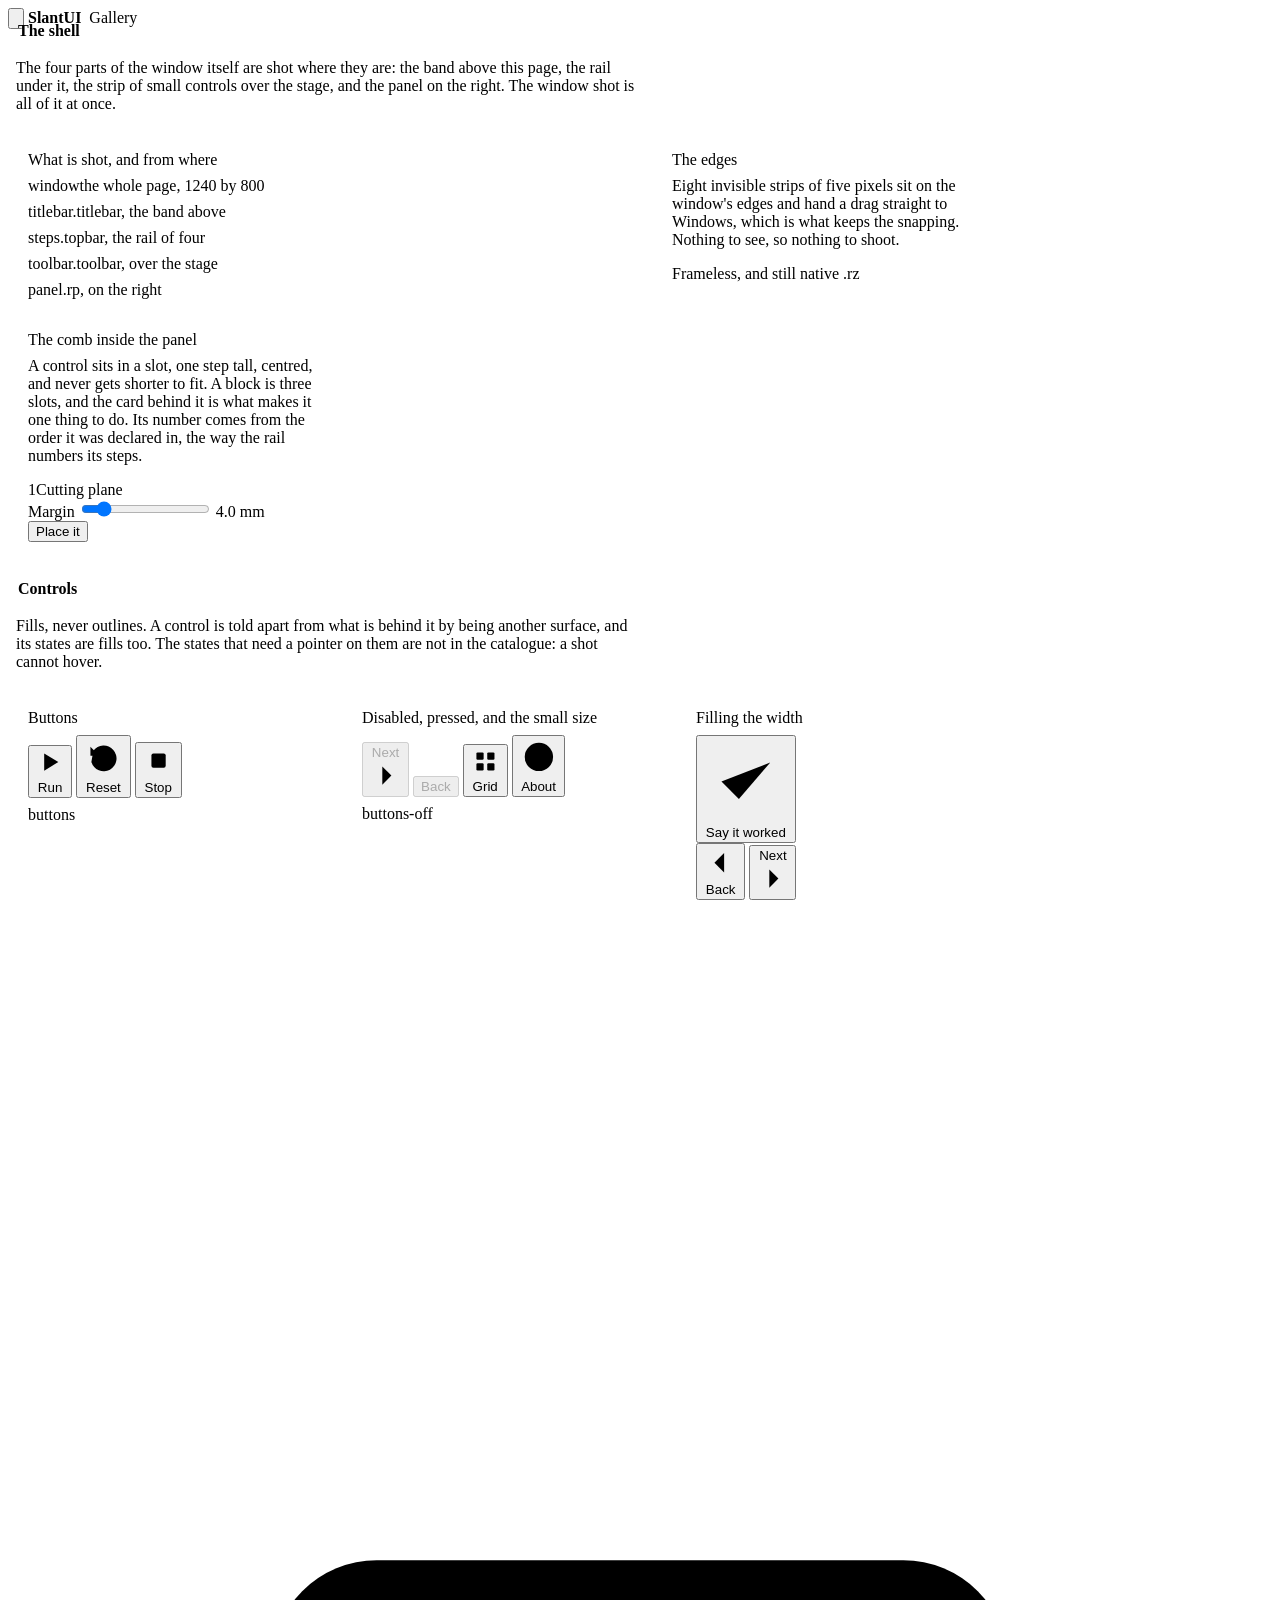
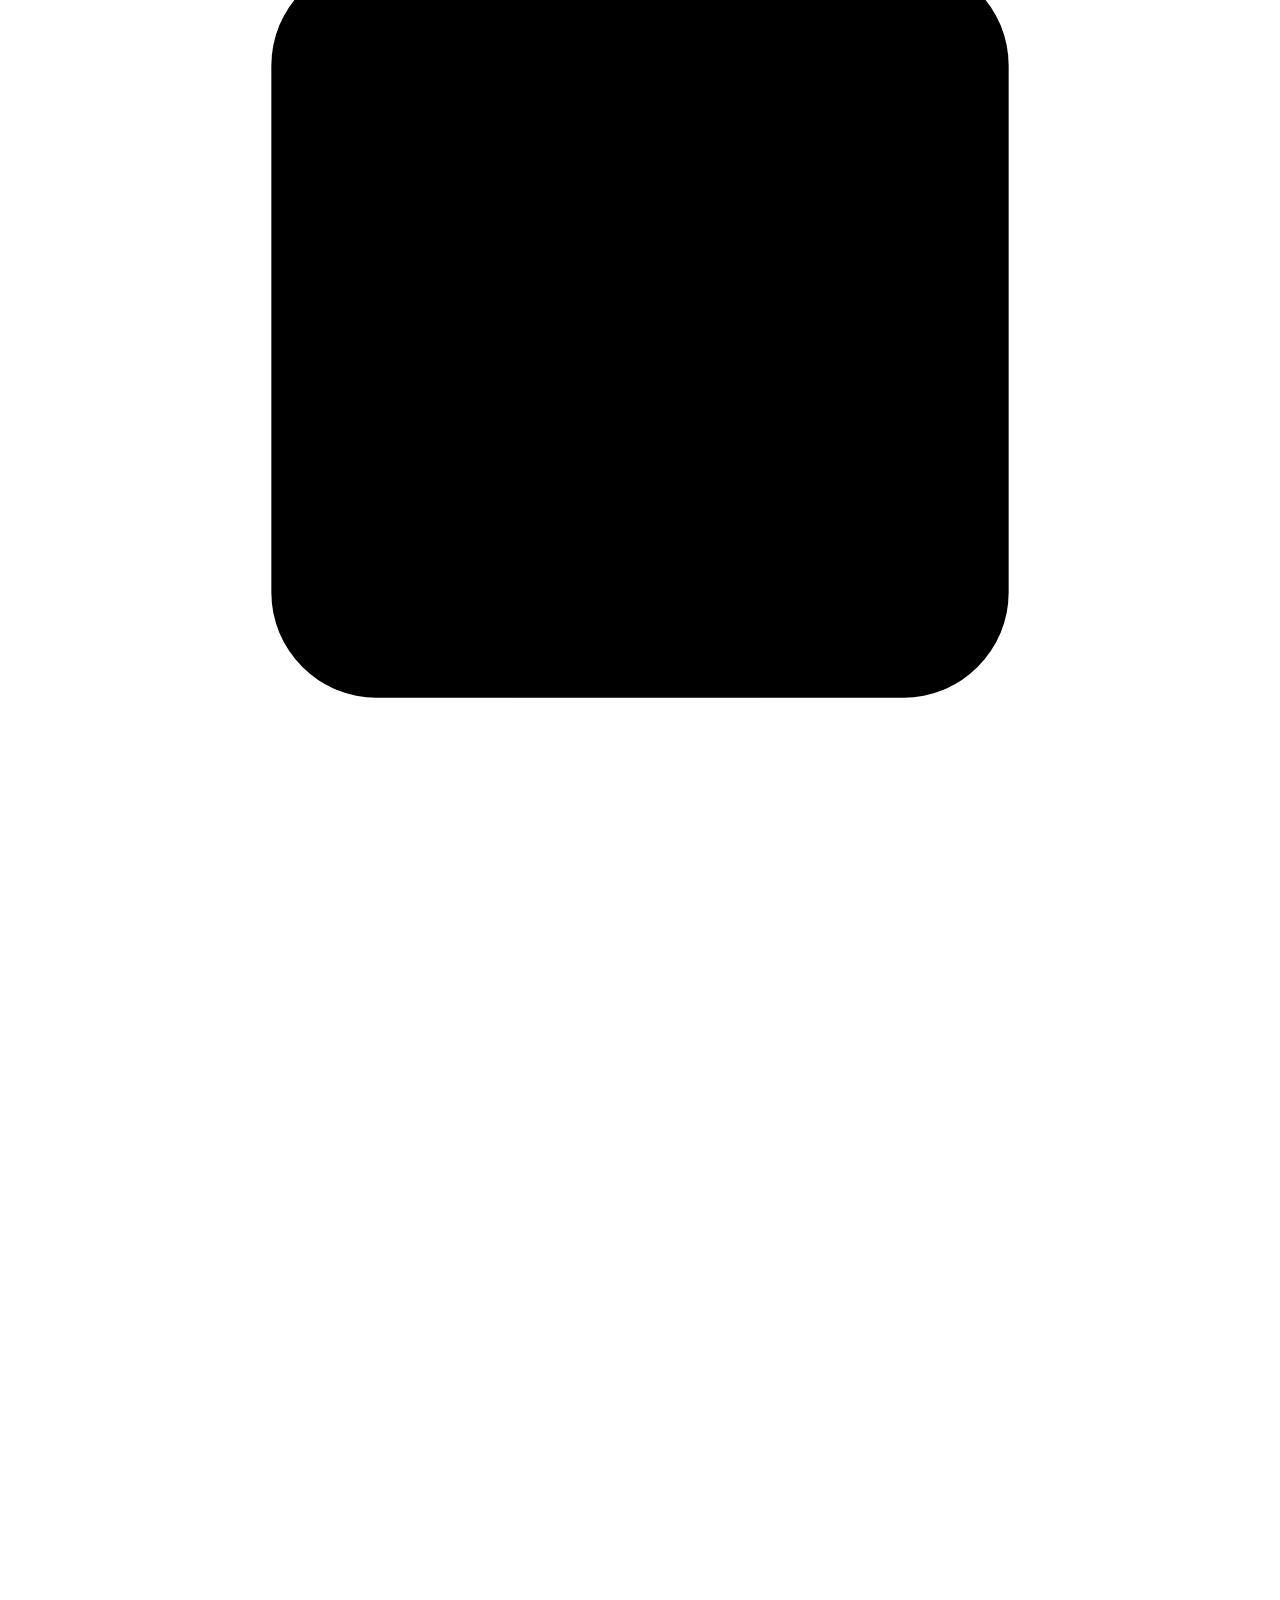
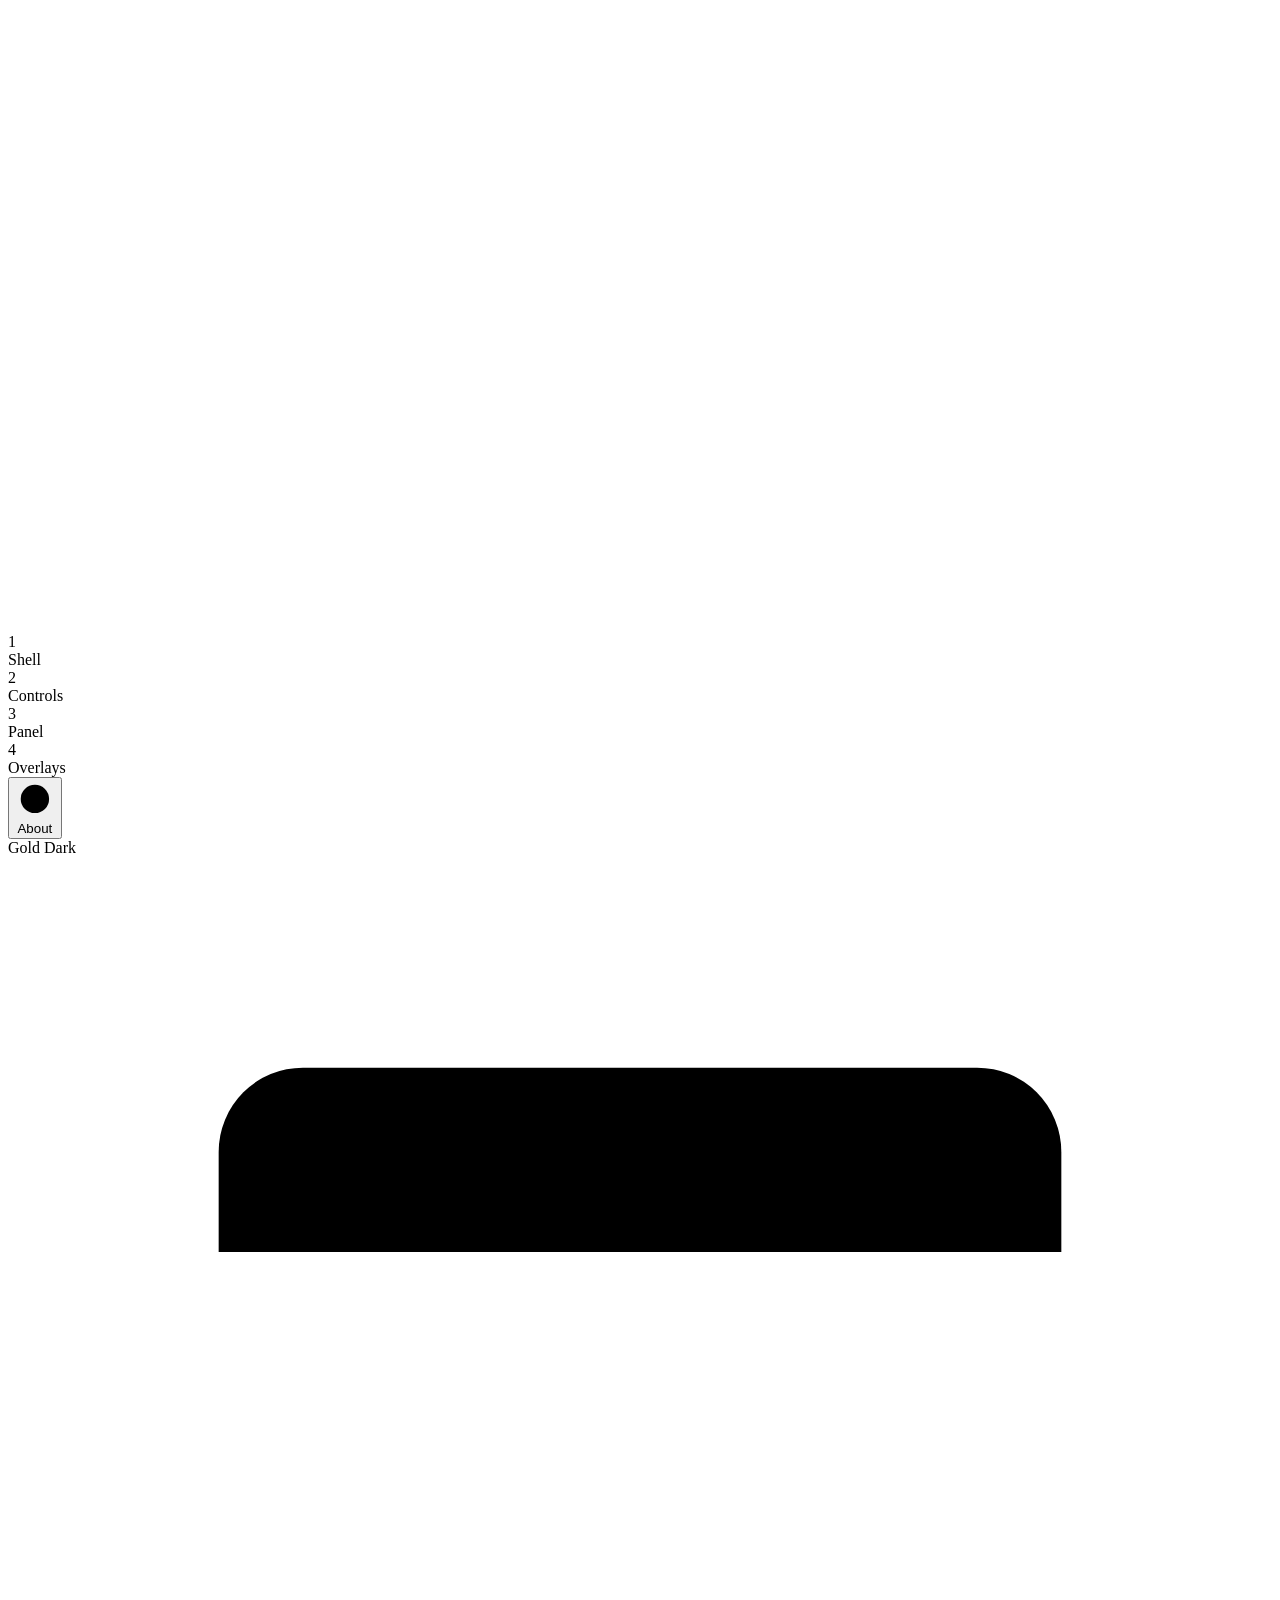
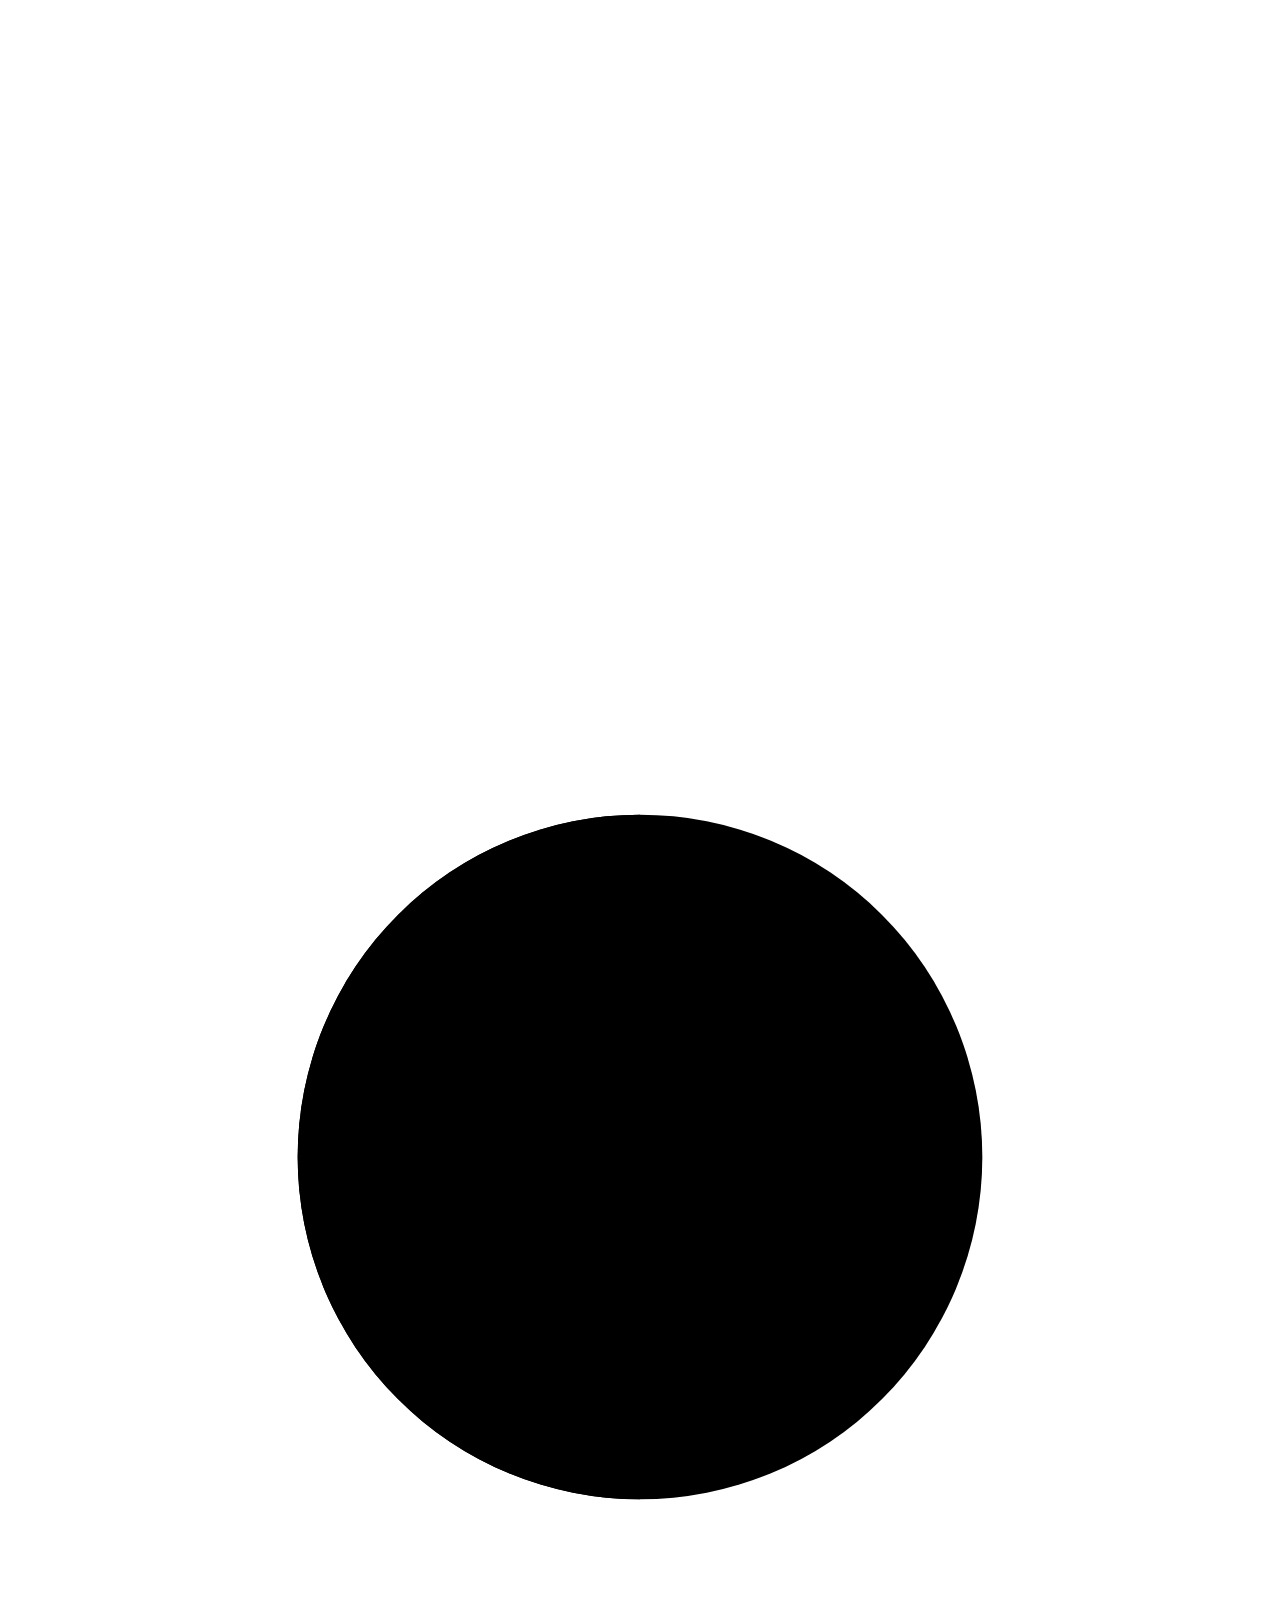
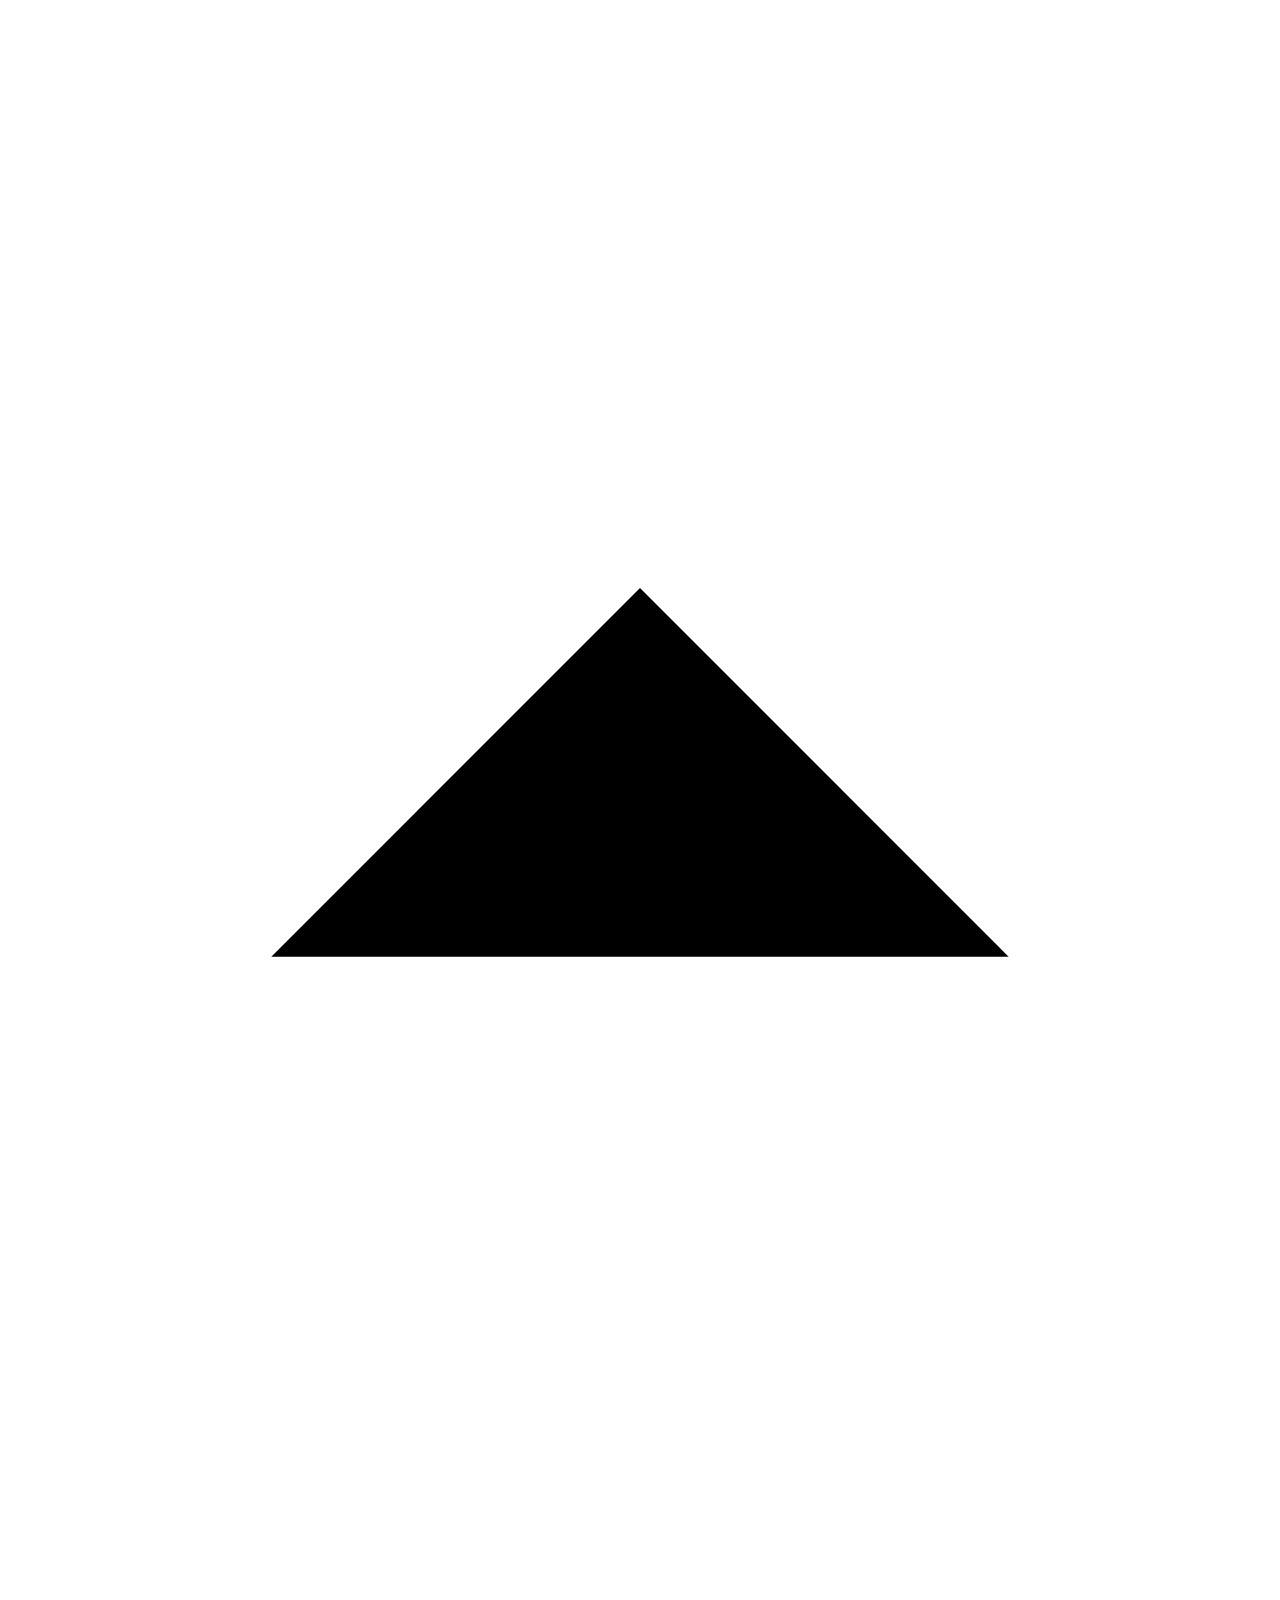
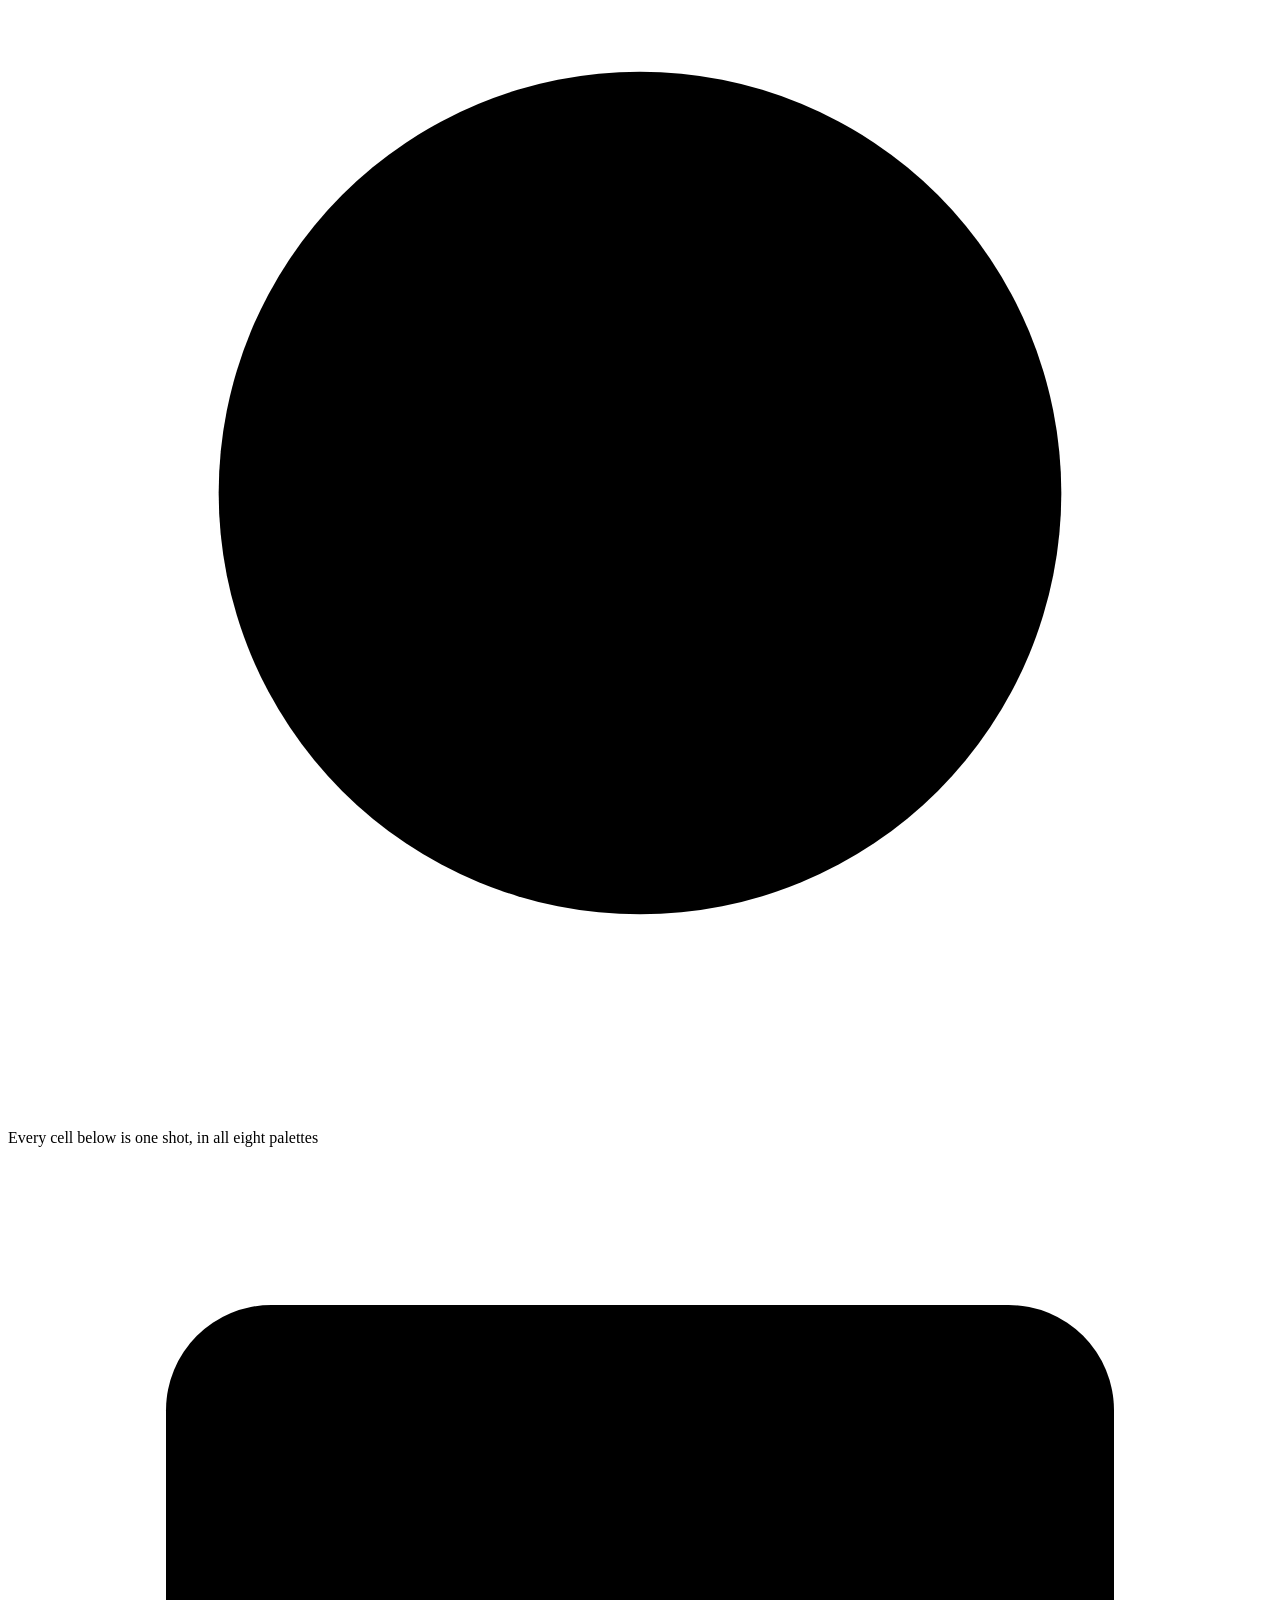
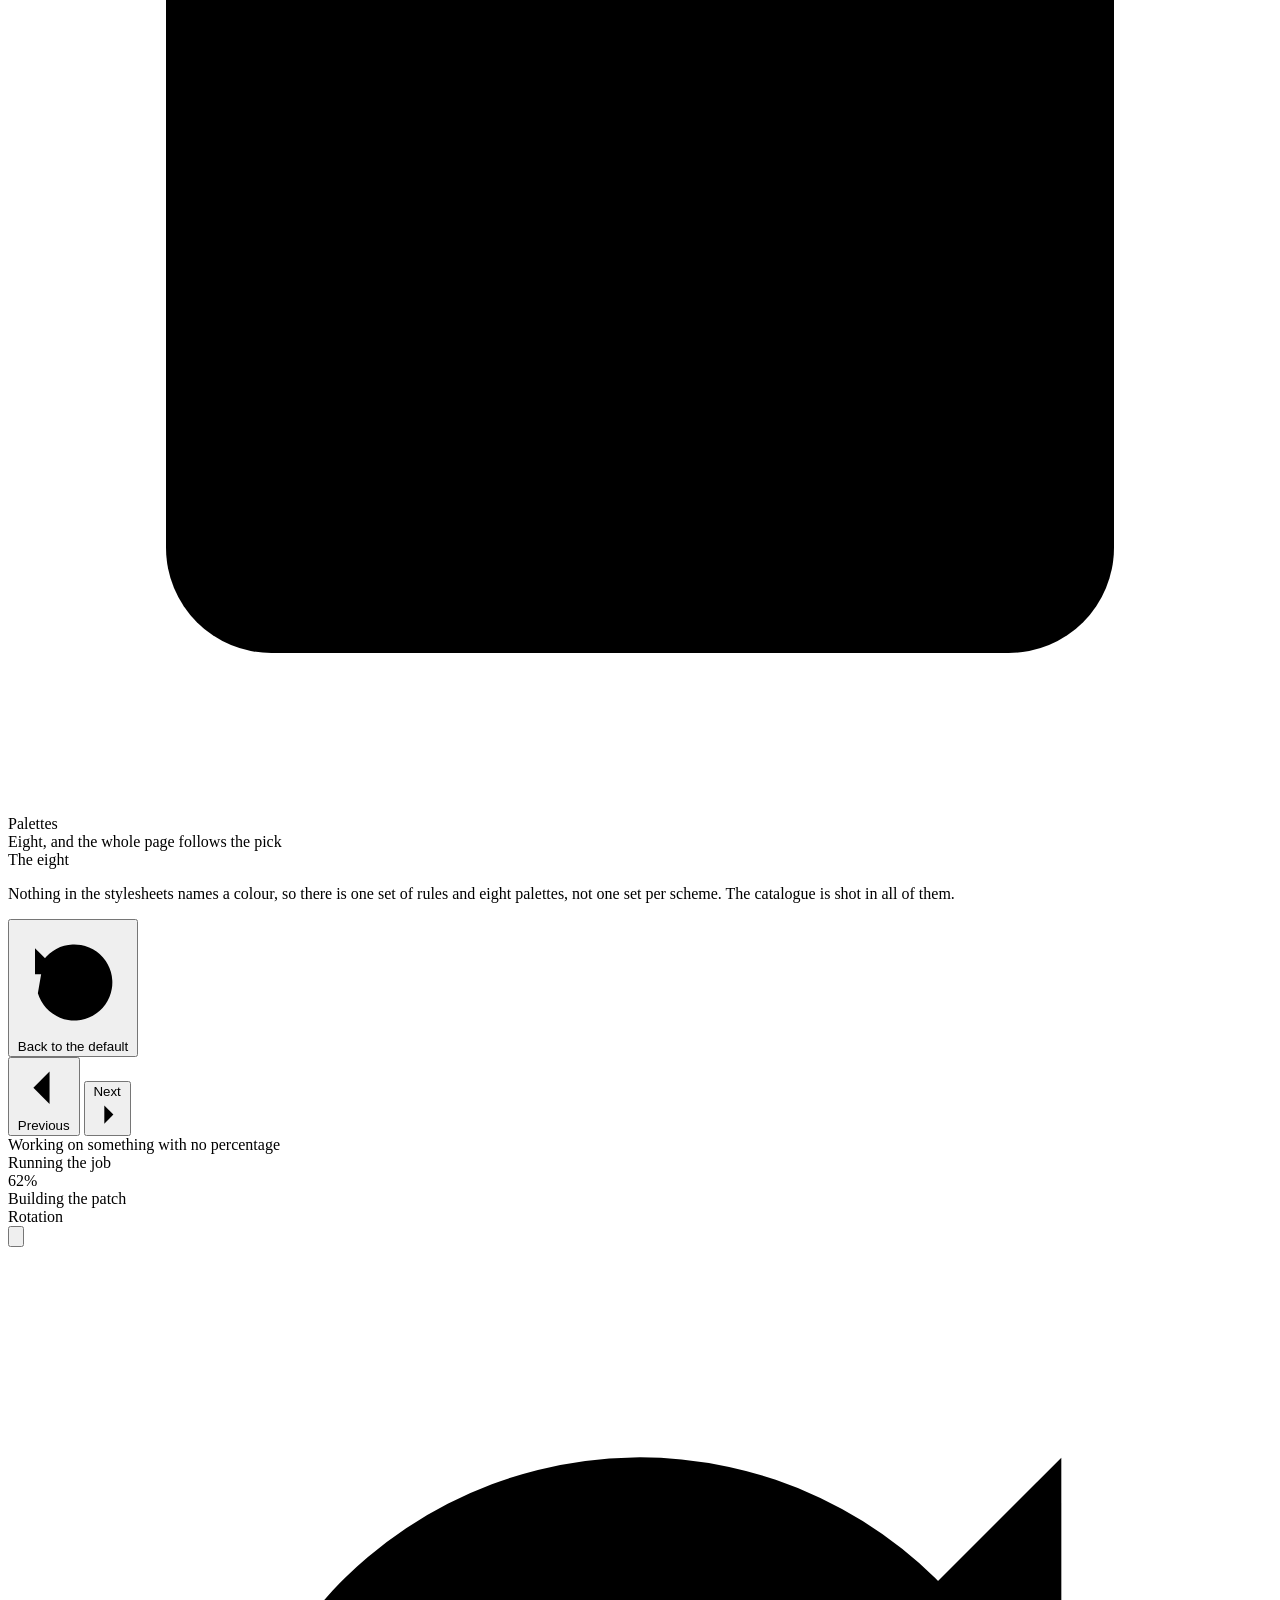
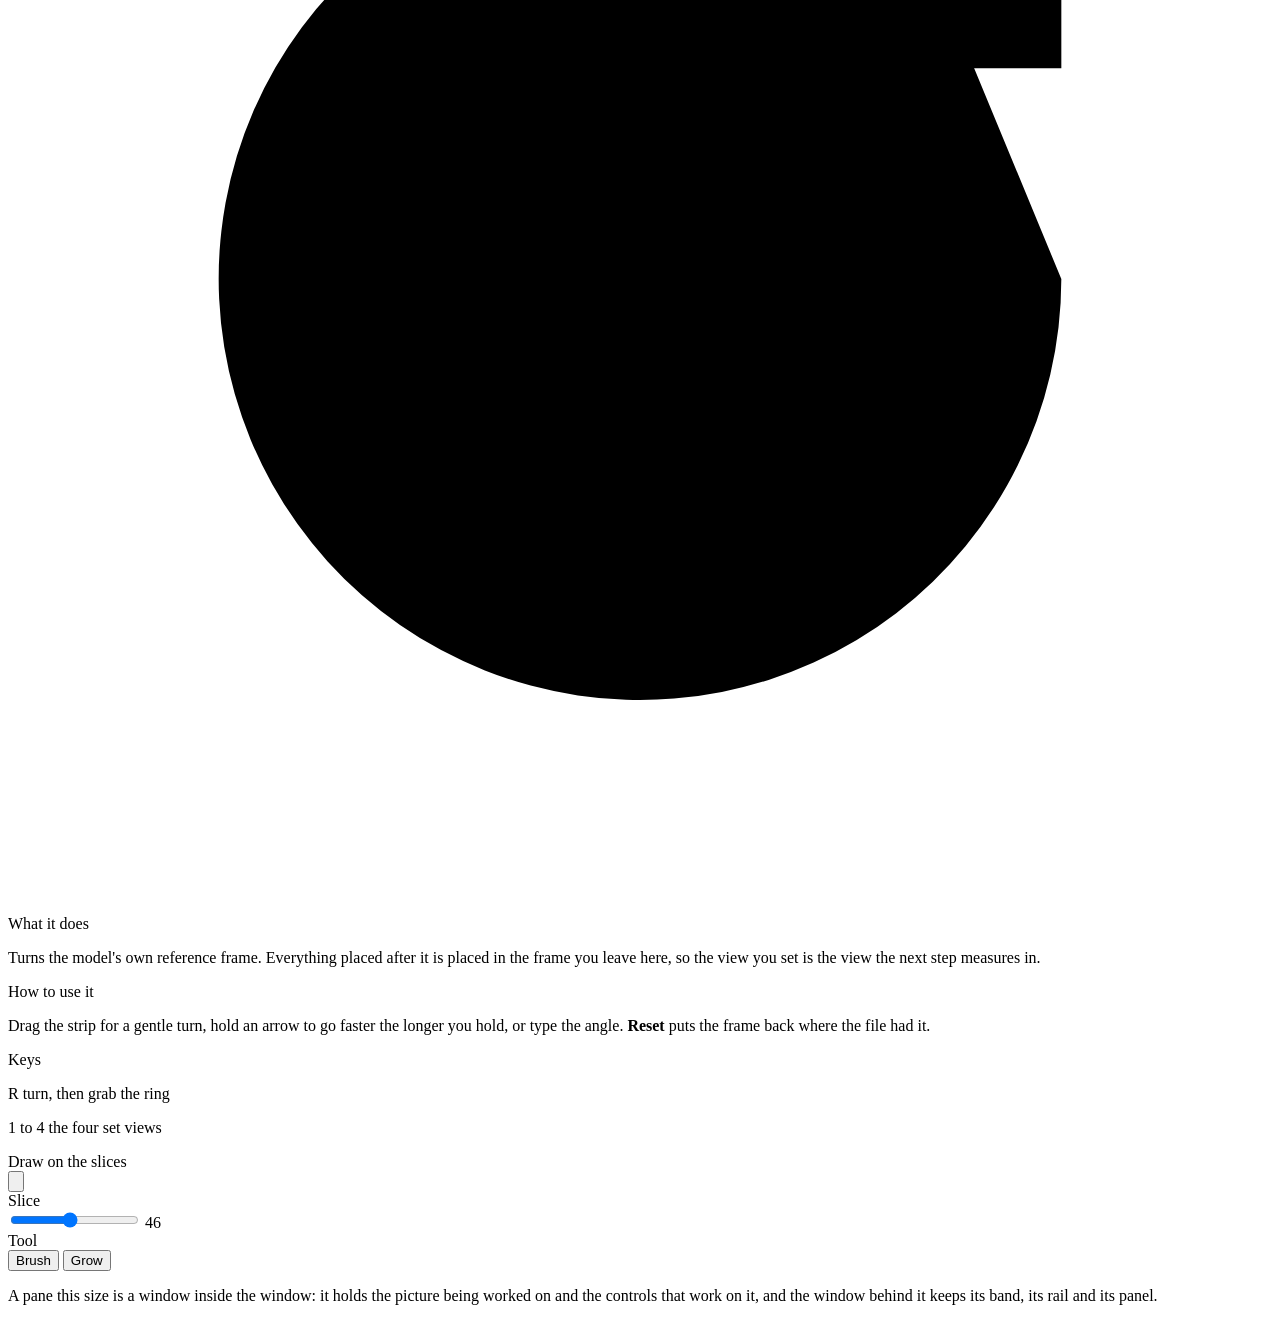
==== docs/gallery.html @ fd855eed "Via il raccordo dell'angolo: sfarfallava. Il logo sta a pari distanza dai bordi Il raccordo intorno " ====
<!DOCTYPE html>
<html lang="en" data-palette="gold-dark">
<head>
<meta charset="UTF-8"/>
<title>SlantUI Gallery</title>
<!-- Two files, both written next to this one by capture.py: the five SlantUI
     stylesheets in load order, then the dozen rules this page adds. The
     gallery is a SlantUI window like any other, so the shell around the
     catalogue is the real thing and the shots of it are of the window you
     are looking at. -->
<link rel="stylesheet" href="slantui.css"/>
<link rel="stylesheet" href="gallery.css"/>
</head>
<body>
<div class="app" data-shot="window" data-pad="0">

  <!-- ══ title bar ══════════════════════════════════════════════════════════
       The window is frameless, so this is the title bar, and it is also the
       first thing the catalogue shows: the shot called "titlebar" is of this
       element. titlebar.js cuts the band to shape and writes the credit line
       the licence asks for. ============================================== -->
  <div class="titlebar" data-shot="titlebar" data-pad="0">
    <div class="tbar-band"></div>
    <div class="tbar-brand">
      <!-- The mark, as an application that gave it something to do ends up
           with it: setBrandAction() wraps it in a round button of its own,
           dark until the pointer is on it. Written out here because this page
           is the catalogue and has no bridge to register an action with. -->
      <button class="tbar-logo-btn" type="button" title="Back to the start">
        <svg class="tbar-logo" viewBox="0 0 24 24" fill="currentColor">
          <path d="M2 5.8h20v5.6h-6.1L9.6 18.2H2z"/>
        </svg>
      </button>
      <span class="tbar-name"><b>SlantUI</b>&nbsp;&nbsp;Gallery</span>
    </div>
    <div class="tbar-drag"></div>
    <div class="tbar-btns">
      <div class="wbtn wbtn-min" title="Minimise">
        <svg viewBox="0 0 12 12"><path d="M2.5 6h7"/></svg>
      </div>
      <div class="wbtn wbtn-max" title="Maximise">
        <svg viewBox="0 0 12 12"><rect x="2.5" y="2.5" width="7" height="7" rx="1"/></svg>
      </div>
      <div class="wbtn wbtn-close" title="Close">
        <svg viewBox="0 0 12 12"><path d="M3 3l6 6M9 3l-6 6"/></svg>
      </div>
    </div>
  </div>

  <!-- ══ step rail: here the four sections of the catalogue ═════════════════ -->
  <div class="topbar" data-shot="steps" data-pad="0">
    <div class="tabbar">
      <div class="tab active" data-sec="0"><div class="tn">1</div><span>Shell</span></div>
      <div class="tab" data-sec="1"><div class="tn">2</div><span>Controls</span></div>
      <div class="tab" data-sec="2"><div class="tn">3</div><span>Panel</span></div>
      <div class="tab" data-sec="3"><div class="tn">4</div><span>Overlays</span></div>
    </div>

    <div class="tb-gap"></div>

    <div class="tb-r">
      <button class="btn btn-2 btn-sm" id="btnAbout" title="What this window is running on">
        <svg viewBox="0 0 24 24"><circle cx="12" cy="12" r="9"/><line x1="12" y1="11" x2="12" y2="16.5"/><line x1="12" y1="7.6" x2="12" y2="8"/></svg>
        <span class="btn-label">About</span>
      </button>
      <div class="stpill"><div class="sd" id="sd"></div><span id="st">Gold Dark</span></div>
    </div>
  </div>

  <!-- ══ work area ══════════════════════════════════════════════════════════ -->
  <div class="work">
    <div class="main">

      <div class="toolbar" data-shot="toolbar" data-pad="0">
        <div class="ct" id="ctNames" title="Show the name each shot is saved under">
          <svg viewBox="0 0 24 24"><path d="M4 7.5V5.6A1.6 1.6 0 0 1 5.6 4h12.8A1.6 1.6 0 0 1 20 5.6v1.9"/><line x1="12" y1="4.6" x2="12" y2="19.4"/><line x1="8.6" y1="19.4" x2="15.4" y2="19.4"/></svg>
        </div>
        <div class="ct" id="ctTwin" title="Jump to the light palette, or back to the dark one">
          <svg viewBox="0 0 24 24"><circle cx="12" cy="12" r="6.5"/><path d="M12 5.5a6.5 6.5 0 0 0 0 13z" fill="currentColor" stroke="none"/></svg>
        </div>
        <div class="ctsep"></div>
        <div class="ct" id="ctTop" title="Back to the top of the catalogue">
          <svg viewBox="0 0 24 24"><polyline points="5 14.5 12 7.5 19 14.5"/></svg>
        </div>
        <div class="ct danger ghost" id="ctClear" title="Clear the overlay that is showing">
          <svg viewBox="0 0 24 24"><circle cx="12" cy="12" r="8"/><line x1="6.3" y1="17.7" x2="17.7" y2="6.3"/></svg>
        </div>
        <span class="cthint" id="cthint">Every cell below is one shot, in all eight palettes</span>
        <svg class="ct-file" id="fileIcon" viewBox="0 0 24 24"><rect x="3" y="3" width="18" height="18" rx="2"/><circle cx="8.8" cy="9" r="1.6"/><path d="M21 15l-5-5L5 21"/></svg>
        <span class="ct-fname fit" id="fname"></span>
      </div>

      <!-- The stage holds the catalogue, which scrolls. -->
      <div class="stage" id="stage">
        <div class="gal" id="gal">

          <!-- ── 1. the shell ──────────────────────────────────────────── -->
          <div class="gal-sec" data-sec="0">
            <div class="gal-h">The shell</div>
            <p class="note">
              The four parts of the window itself are shot where they are: the
              band above this page, the rail under it, the strip of small
              controls over the stage, and the panel on the right. The window
              shot is all of it at once.
            </p>
            <div class="gal-grid">
              <div class="gal-cell wide">
                <div class="sec-lbl">What is shot, and from where</div>
                <div class="pi-row"><span class="pi-l">window</span><span>the whole page, 1240 by 800</span></div>
                <div class="pi-row"><span class="pi-l">titlebar</span><span>.titlebar, the band above</span></div>
                <div class="pi-row"><span class="pi-l">steps</span><span>.topbar, the rail of four</span></div>
                <div class="pi-row"><span class="pi-l">toolbar</span><span>.toolbar, over the stage</span></div>
                <div class="pi-row"><span class="pi-l">panel</span><span>.rp, on the right</span></div>
              </div>
              <div class="gal-cell">
                <div class="sec-lbl">The edges</div>
                <p class="note">
                  Eight invisible strips of five pixels sit on the window's
                  edges and hand a drag straight to Windows, which is what
                  keeps the snapping. Nothing to see, so nothing to shoot.
                </p>
                <div class="row">
                  <span class="note grow">Frameless, and still native</span>
                  <span class="chip chip-accent">.rz</span>
                </div>
              </div>
              <div class="gal-cell">
                <div class="sec-lbl">The comb inside the panel</div>
                <p class="note">
                  A control sits in a slot, one step tall, centred, and never
                  gets shorter to fit. A block is three slots, and the card
                  behind it is what makes it one thing to do. Its number comes
                  from the order it was declared in, the way the rail numbers
                  its steps.
                </p>
                <div class="block">
                  <div class="slot">
                    <div class="sec-lbl"><span class="blk-n">1</span><span>Cutting plane</span></div>
                  </div>
                  <div class="slot">
                    <div class="slrow">
                      <span class="sl-l">Margin</span>
                      <input type="range" min="0" max="30" value="4">
                      <span class="sl-v">4.0 mm</span>
                    </div>
                  </div>
                  <div class="slot">
                    <button class="btn btn-2 btn-wide">Place it</button>
                  </div>
                </div>
              </div>
            </div>
          </div>

          <!-- ── 2. the controls ───────────────────────────────────────── -->
          <div class="gal-sec" data-sec="1">
            <div class="gal-h">Controls</div>
            <p class="note">
              Fills, never outlines. A control is told apart from what is
              behind it by being another surface, and its states are fills
              too. The states that need a pointer on them are not in the
              catalogue: a shot cannot hover.
            </p>
            <div class="gal-grid">

              <div class="gal-cell">
                <div class="sec-lbl">Buttons</div>
                <div class="row" data-shot="buttons">
                  <button class="btn btn-primary">
                    <svg viewBox="0 0 24 24"><path d="M7 4.6 19 12 7 19.4z"/></svg>
                    <span class="btn-label">Run</span>
                  </button>
                  <button class="btn btn-2">
                    <svg viewBox="0 0 24 24"><polyline points="4 5.5 4 11 9.5 11"/><path d="M4.6 15a8 8 0 1 0 1.2-7"/></svg>
                    <span class="btn-label">Reset</span>
                  </button>
                  <button class="btn btn-danger">
                    <svg viewBox="0 0 24 24"><rect x="6.5" y="6.5" width="11" height="11" rx="1.5"/></svg>
                    <span class="btn-label">Stop</span>
                  </button>
                </div>
                <div class="gal-name hidden">buttons</div>
              </div>

              <div class="gal-cell">
                <div class="sec-lbl">Disabled, pressed, and the small size</div>
                <div class="row" data-shot="buttons-off">
                  <button class="btn btn-primary" disabled>
                    <span class="btn-label">Next</span>
                    <svg class="r" viewBox="0 0 24 24"><polyline points="9.5 5 16.5 12 9.5 19"/></svg>
                  </button>
                  <button class="btn btn-2" disabled>
                    <span class="btn-label">Back</span>
                  </button>
                  <button class="btn btn-2 on">
                    <svg viewBox="0 0 24 24"><rect x="4.5" y="4.5" width="6" height="6" rx="1"/><rect x="13.5" y="4.5" width="6" height="6" rx="1"/><rect x="4.5" y="13.5" width="6" height="6" rx="1"/><rect x="13.5" y="13.5" width="6" height="6" rx="1"/></svg>
                    <span class="btn-label">Grid</span>
                  </button>
                  <button class="btn btn-2 btn-sm">
                    <svg viewBox="0 0 24 24"><circle cx="12" cy="12" r="9"/><line x1="12" y1="11" x2="12" y2="16.5"/><line x1="12" y1="7.6" x2="12" y2="8"/></svg>
                    <span class="btn-label">About</span>
                  </button>
                </div>
                <div class="gal-name hidden">buttons-off</div>
              </div>

              <div class="gal-cell">
                <div class="sec-lbl">Filling the width</div>
                <div class="col" data-shot="buttons-wide">
                  <button class="btn btn-primary btn-wide">
                    <svg viewBox="0 0 24 24"><polyline points="5 12.5 10 17.5 19 7"/></svg>
                    <span class="btn-label">Say it worked</span>
                  </button>
                  <div class="rp-nav">
                    <button class="btn btn-2 btn-grow">
                      <svg viewBox="0 0 24 24"><polyline points="14.5 5 7.5 12 14.5 19"/></svg>
                      <span class="btn-label">Back</span>
                    </button>
                    <button class="btn btn-2 btn-grow">
                      <span class="btn-label">Next</span>
                      <svg class="r" viewBox="0 0 24 24"><polyline points="9.5 5 16.5 12 9.5 19"/></svg>
                    </button>
                  </div>
                </div>
                <div class="gal-name hidden">buttons-wide</div>
              </div>

              <div class="gal-cell">
                <div class="sec-lbl">The window buttons</div>
                <div class="row" data-shot="window-buttons">
                  <div class="wbtn" title="Minimise">
                    <svg viewBox="0 0 12 12"><path d="M2.5 6h7"/></svg>
                  </div>
                  <div class="wbtn" title="Maximise">
                    <svg viewBox="0 0 12 12"><rect x="2.5" y="2.5" width="7" height="7" rx="1"/></svg>
                  </div>
                  <div class="wbtn wbtn-close" title="Close">
                    <svg viewBox="0 0 12 12"><path d="M3 3l6 6M9 3l-6 6"/></svg>
                  </div>
                  <span class="note grow">Close turns red under the pointer</span>
                </div>
                <div class="gal-name hidden">window-buttons</div>
              </div>

              <div class="gal-cell">
                <div class="sec-lbl">The mark, when it is a way back</div>
                <div class="gal-band" data-shot="titlebar-mark" data-pad="0">
                  <div class="tbar-brand">
                    <button class="tbar-logo-btn" type="button" title="Back to the start">
                      <svg class="tbar-logo" viewBox="0 0 24 24" fill="currentColor">
                        <path d="M2 5.8h20v5.6h-6.1L9.6 18.2H2z"/>
                      </svg>
                    </button>
                    <span class="tbar-name"><b>SlantUI</b></span>
                  </div>
                </div>
                <p class="note">
                  setBrandAction() makes the disc, and only once the page has
                  said what pressing it does. It gives back the room it takes,
                  so the mark does not move and nor does the taper.
                </p>
                <button class="btn btn-2 btn-sm btn-wide" data-pose="titlebar-mark">
                  <span class="btn-label">Put the pointer on it</span>
                </button>
                <div class="gal-name hidden">titlebar-mark</div>
              </div>

              <div class="gal-cell">
                <div class="sec-lbl">The icon set</div>
                <div class="gal-icons" data-shot="icons" id="iconSet"></div>
                <div class="gal-name hidden">icons</div>
              </div>

              <div class="gal-cell">
                <div class="sec-lbl">Toolbar buttons</div>
                <div class="row" data-shot="toolbar-buttons">
                  <div class="ct" title="Zoom in">
                    <svg viewBox="0 0 24 24"><circle cx="10.5" cy="10.5" r="6.5"/><line x1="15.4" y1="15.4" x2="20" y2="20"/><line x1="7.6" y1="10.5" x2="13.4" y2="10.5"/><line x1="10.5" y1="7.6" x2="10.5" y2="13.4"/></svg>
                  </div>
                  <div class="ct on" title="A toggle that is on">
                    <svg viewBox="0 0 24 24"><circle cx="12" cy="12" r="8"/><path d="M12 4a8 8 0 0 0 0 16z" fill="currentColor" stroke="none"/></svg>
                  </div>
                  <div class="ctsep"></div>
                  <div class="ct danger" title="Destructive">
                    <svg viewBox="0 0 24 24"><circle cx="12" cy="12" r="8"/><line x1="6.3" y1="17.7" x2="17.7" y2="6.3"/></svg>
                  </div>
                  <div class="ct off" title="Nothing to undo">
                    <svg viewBox="0 0 24 24"><polyline points="4 5.5 4 11 9.5 11"/><path d="M4.6 15a8 8 0 1 0 1.2-7"/></svg>
                  </div>
                  <span class="cthint">A gap, never a rule</span>
                </div>
                <div class="gal-name hidden">toolbar-buttons</div>
              </div>

              <div class="gal-cell">
                <div class="sec-lbl">Text field</div>
                <div class="row" data-shot="input">
                  <input type="text" class="input" value="Sample name" spellcheck="false"/>
                  <span class="input-unit">px</span>
                </div>
                <div class="gal-name hidden">input</div>
              </div>

              <div class="gal-cell">
                <div class="sec-lbl">Number field, with its own stepper</div>
                <div class="row" data-shot="number">
                  <div class="numwrap">
                    <input type="number" id="num" class="input" value="150" min="40" max="400" step="10"/>
                    <div class="spin">
                      <div class="spin-b" data-step-for="num" data-dir="1" title="Increase">
                        <svg viewBox="0 0 10 6"><path d="M5 0.7 9.2 5.5 0.8 5.5z"/></svg>
                      </div>
                      <div class="spin-b" data-step-for="num" data-dir="-1" title="Decrease">
                        <svg viewBox="0 0 10 6"><path d="M5 5.3 0.8 0.5 9.2 0.5z"/></svg>
                      </div>
                    </div>
                  </div>
                  <span class="input-unit">px</span>
                </div>
                <div class="gal-name hidden">number</div>
              </div>

              <div class="gal-cell">
                <div class="sec-lbl">Dropdown</div>
                <div class="row">
                  <div class="combo" id="combo" tabindex="0" role="button" aria-haspopup="listbox"
                       data-shot="dropdown"
                       data-options="control|accent|surface-2|err" data-value="control">
                    <span class="combo-v">control</span>
                  </div>
                </div>
                <div class="gal-name hidden">dropdown</div>
              </div>

              <div class="gal-cell">
                <div class="sec-lbl">The same one, open</div>
                <div class="row">
                  <div class="combo" id="comboOpen" tabindex="0" role="button" aria-haspopup="listbox"
                       data-shot="dropdown-open"
                       data-options="Gold Dark|Teal Dark|Slate Light|High Contrast" data-value="Teal Dark">
                    <span class="combo-v">Teal Dark</span>
                  </div>
                </div>
                <p class="note">
                  The popup is a list in the page, drawn in the palette. A
                  native one is handed to the platform, which paints it
                  outside the page in colours of its own.
                </p>
                <button class="btn btn-2 btn-sm btn-wide" data-pose="dropdown-open">
                  <span class="btn-label">Open it here</span>
                </button>
                <div class="gal-name hidden">dropdown-open</div>
              </div>

              <div class="gal-cell">
                <div class="sec-lbl">Sliders</div>
                <div data-shot="sliders">
                  <div class="slrow">
                    <span class="sl-l">Thin end</span>
                    <input type="range" min="10" max="60" value="28" step="1"/>
                    <span class="sl-v">28 px</span>
                  </div>
                  <div class="slrow">
                    <span class="sl-l">Taper</span>
                    <input type="range" min="0" max="160" value="38" step="1"/>
                    <span class="sl-v">38 px</span>
                  </div>
                  <div class="slrow">
                    <span class="sl-l">Joints</span>
                    <input type="range" min="0" max="30" value="8" step="1"/>
                    <span class="sl-v">8 px</span>
                  </div>
                </div>
                <div class="gal-name hidden">sliders</div>
              </div>

              <div class="gal-cell">
                <div class="sec-lbl">Switches</div>
                <div data-shot="switches">
                  <label class="toggle"><input type="checkbox" checked/>Snap to the mesh</label>
                  <label class="toggle"><input type="checkbox"/><b>Place points</b>
                    <span class="aside">arm this before clicking</span></label>
                </div>
                <div class="gal-name hidden">switches</div>
              </div>

              <div class="gal-cell">
                <div class="sec-lbl">Controls side by side</div>
                <div data-shot="ctl-row">
                  <div class="ctl-row">
                    <button class="btn btn-2">Left</button>
                    <button class="btn btn-2">Right</button>
                  </div>
                  <div class="ctl-row" style="margin-top:var(--sp-1)">
                    <span class="sl-l">Placed</span>
                    <b class="pushed">6 holes</b>
                    <button class="btn btn-2 fixed">Clear</button>
                  </div>
                </div>
                <div class="gal-name hidden">ctl-row</div>
              </div>

              <div class="gal-cell">
                <div class="sec-lbl">A path, and a log</div>
                <div data-shot="log">
                  <div class="note note-path">D:/scans/2026-03-11/CT_head_0.4mm_series_004</div>
                  <div class="log">reading 512 slices
resampling to 0.4 mm
meshing: 1 of 3
</div>
                </div>
                <div class="gal-name hidden">log</div>
              </div>

              <div class="gal-cell">
                <div class="sec-lbl">A list to choose from</div>
                <div data-shot="chooser" class="mlist">
                  <div class="mitem sel">
                    <span class="mitem-name">Rounded <span class="mitem-det">the shape every panel is cut to</span></span><span class="mbadge">DEFAULT</span>
                  </div>
                  <div class="mitem">
                    <span class="mitem-name">Sharp</span><span class="mbadge">FALLBACK</span>
                  </div>
                  <div class="mitem off" title="Not available here">
                    <span class="mitem-name">Concave</span><span class="mbadge">OFF</span>
                  </div>
                </div>
                <div class="gal-name hidden">chooser</div>
              </div>

              <div class="gal-cell wide">
                <div class="sec-lbl">Step tabs, in their three states</div>
                <div class="tabbar" data-shot="tabs">
                  <div class="tab done"><div class="tn">1</div><span>Done</span></div>
                  <div class="tab active"><div class="tn">2</div><span>Where you are</span></div>
                  <div class="tab"><div class="tn">3</div><span>Not yet</span></div>
                </div>
                <div class="gal-name hidden">tabs</div>
              </div>

              <div class="gal-cell wide">
                <div class="sec-lbl">Status pill</div>
                <!-- Five states of one pill. A pill is 150 wide whatever it
                     says, so five of them do not fit on a line here. -->
                <div class="col" data-shot="status-pill">
                  <div class="row">
                    <div class="stpill"><div class="sd"></div><span>Ready</span></div>
                    <div class="stpill"><div class="sd ok"></div><span>Done</span></div>
                    <div class="stpill"><div class="sd warn"></div><span>Cancelled</span></div>
                  </div>
                  <div class="row">
                    <div class="stpill"><div class="sd err"></div><span>Failed</span></div>
                    <div class="stpill"><div class="sd busy"></div><span>Working</span></div>
                  </div>
                </div>
                <div class="gal-name hidden">status-pill</div>
              </div>

            </div>
          </div>

          <!-- ── 3. the panel ──────────────────────────────────────────── -->
          <div class="gal-sec" data-sec="2">
            <div class="gal-h">What the side panel is made of</div>
            <p class="note">
              A panel is a header, a scrolling middle and a footer, and the
              middle is these. Nothing in it draws a line to separate one
              thing from the next: the fill does that.
            </p>
            <div class="gal-grid">

              <div class="gal-cell">
                <div class="sec-lbl">Label and body copy</div>
                <div data-shot="labels">
                  <div class="sec-lbl">Where the name ends</div>
                  <p class="note">
                    A sentence is never fainter than text-3, and the label
                    above it is the one place text-4 is allowed to carry
                    words.
                  </p>
                </div>
                <div class="gal-name hidden">labels</div>
              </div>

              <div class="gal-cell">
                <div class="sec-lbl">Card</div>
                <div class="card col" data-shot="card">
                  <p class="note">
                    A card is another surface and a radius of six. It holds a
                    note, a row of controls, or both.
                  </p>
                  <div class="row">
                    <span class="note grow">Cut once, painted twice</span>
                    <span class="chip chip-accent">titlebar.js</span>
                  </div>
                </div>
                <div class="gal-name hidden">card</div>
              </div>

              <div class="gal-cell">
                <div class="sec-lbl">Chips</div>
                <div class="row" data-shot="chips">
                  <span class="chip">plain</span>
                  <span class="chip chip-accent">accent</span>
                  <span class="chip chip-warn">caution</span>
                  <span class="chip chip-err">error</span>
                </div>
                <div class="gal-name hidden">chips</div>
              </div>

              <div class="gal-cell">
                <div class="sec-lbl">Callouts</div>
                <div class="col" data-shot="callouts">
                  <div class="callout">A paragraph to take in before going on.</div>
                  <div class="callout callout-accent">The step you are on needs
                    <b>one more input</b> before it can run.</div>
                  <div class="callout callout-warn">Nothing is loaded yet, so
                    the next step cannot run.</div>
                  <div class="callout callout-err">The last export wrote a file
                    that could not be read back.</div>
                </div>
                <div class="gal-name hidden">callouts</div>
              </div>

              <div class="gal-cell">
                <div class="sec-lbl">Asking for more</div>
                <div class="col" data-shot="more">
                  <div class="slrow">
                    <span class="sl-l">Rotation</span>
                    <button class="more" type="button" aria-label="What this does">?</button>
                  </div>
                  <div class="slrow">
                    <span class="sl-l">Clearance</span>
                    <button class="more on" type="button" aria-label="What this does">?</button>
                  </div>
                </div>
                <div class="gal-name hidden">more</div>
              </div>

              <div class="gal-cell">
                <div class="sec-lbl">Metric rows</div>
                <div data-shot="metrics">
                  <div class="mg" data-group="accent">The band</div>
                  <div class="mrow active" data-group="accent"><span class="ml">Thin end</span><span class="mv">28 px</span></div>
                  <div class="mrow" data-group="accent"><span class="ml">Taper</span><span class="mv">38 px</span></div>
                  <div class="mg" data-group="ok">The job</div>
                  <div class="mrow" data-group="ok"><span class="ml">Reports</span><span class="mv">41</span></div>
                </div>
                <div class="gal-name hidden">metrics</div>
              </div>

              <div class="gal-cell">
                <div class="sec-lbl">Key and value rows</div>
                <div data-shot="rows">
                  <div class="pi-row"><span class="pi-l">Name</span><span>sample.tif</span></div>
                  <div class="pi-row"><span class="pi-l">Type</span><span>image/tiff</span></div>
                  <div class="pi-row"><span class="pi-l">Size</span><span class="num">204.8 kB</span></div>
                </div>
                <div class="gal-name hidden">rows</div>
              </div>

              <div class="gal-cell">
                <div class="sec-lbl">Status words</div>
                <div class="card" data-shot="status-words">
                  <p class="note">
                    A word in a status colour and nothing behind it:
                    <span class="text-ok">passed</span>,
                    <span class="text-warn">close</span>,
                    <span class="text-err">short</span>.
                    Each clears 4.5:1 on every surface in every palette.
                  </p>
                </div>
                <div class="gal-name hidden">status-words</div>
              </div>

            </div>
          </div>

          <!-- ── 4. the overlays ───────────────────────────────────────── -->
          <div class="gal-sec" data-sec="3">
            <div class="gal-h">Over the work area</div>
            <p class="note">
              The last three are shot from the live overlay, since a scrim and
              a toast belong to the window and not to a cell. The buttons here
              put them on screen; a click on the scrim, or the red button in
              the toolbar, takes them off again.
            </p>
            <div class="gal-grid">

              <div class="gal-cell wide">
                <div class="sec-lbl">Drop zone</div>
                <div class="dz" data-shot="drop-zone">
                  <svg viewBox="0 0 24 24"><path d="M12 15.5V3.8"/><polyline points="7.6 8.2 12 3.8 16.4 8.2"/><path d="M4 15.2v3.2A1.6 1.6 0 0 0 5.6 20h12.8a1.6 1.6 0 0 0 1.6-1.6v-3.2"/></svg>
                  <div class="dz-lbl">Drop a file here</div>
                  <div class="dz-sub">or click to pick one</div>
                </div>
                <div class="gal-name hidden">drop-zone</div>
              </div>

              <div class="gal-cell wide">
                <div class="sec-lbl">The same card with a file over it</div>
                <div class="dz dzover" data-shot="drop-zone-over">
                  <svg viewBox="0 0 24 24"><path d="M12 15.5V3.8"/><polyline points="7.6 8.2 12 3.8 16.4 8.2"/><path d="M4 15.2v3.2A1.6 1.6 0 0 0 5.6 20h12.8a1.6 1.6 0 0 0 1.6-1.6v-3.2"/></svg>
                  <div class="dz-lbl">Drop a file here</div>
                  <div class="dz-sub">no dashed outline, a tint</div>
                </div>
                <div class="gal-name hidden">drop-zone-over</div>
              </div>

              <div class="gal-cell">
                <div class="sec-lbl">Drawn over the stage</div>
                <div class="gal-stage" data-shot="stage-chrome">
                  <div class="covl">
                    <div>band</div>
                    <div>fill: control</div>
                  </div>
                  <div class="czoom">100 %</div>
                </div>
                <p class="note">
                  Both sit on the overlay role, which is opaque enough to read
                  over a photograph, so neither needs an outline.
                </p>
                <div class="gal-name hidden">stage-chrome</div>
              </div>

              <div class="gal-cell">
                <div class="sec-lbl">Toast</div>
                <p class="note">
                  One line at the bottom of the window, gone after a couple of
                  seconds, for what does not deserve a dialogue.
                </p>
                <button class="btn btn-2 btn-sm btn-wide" data-pose="toast">
                  <span class="btn-label">Show the toast</span>
                </button>
                <div class="gal-name hidden">toast</div>
              </div>

              <div class="gal-cell">
                <div class="sec-lbl">The scrim, with a spinner</div>
                <p class="note">
                  Work with no percentage to report. The scrim leaves the
                  title bar and the rail on screen, so the window never turns
                  into a black rectangle.
                </p>
                <button class="btn btn-2 btn-sm btn-wide" data-pose="spinner">
                  <span class="btn-label">Show the spinner</span>
                </button>
                <div class="gal-name hidden">spinner</div>
              </div>

              <div class="gal-cell">
                <div class="sec-lbl">Work inside a panel</div>
                <p class="note">
                  A job small enough to leave the window usable: the same ring
                  beside its line, and, when the job can report no percentage
                  at all, a band crossing the track instead of a bar parked at
                  two per cent, which would read as stuck.
                </p>
                <div class="col" data-shot="panel-job">
                  <div class="row">
                    <span class="spinner spinner-sm"></span>
                    <span class="note grow">Reading the scans</span>
                  </div>
                  <div class="progress-track"><div class="progress-fill progress-unknown"></div></div>
                </div>
                <div class="gal-name hidden">panel-job</div>
              </div>

              <div class="gal-cell">
                <div class="sec-lbl">The scrim, with a progress card</div>
                <p class="note">
                  Work that can count. The fill moves by transform, which the
                  compositor does on its own, and never by width.
                </p>
                <button class="btn btn-2 btn-sm btn-wide" data-pose="progress">
                  <span class="btn-label">Show the card</span>
                </button>
                <div class="gal-name hidden">progress</div>
              </div>

            </div>
          </div>

        </div>
      </div>
    </div>

    <!-- ══ side panel: the eight palettes ═══════════════════════════════════ -->
    <div class="rp" data-shot="panel" data-pad="0">
      <div class="rp-page show">
        <div class="rp-hd">
          <div class="rp-title">Palettes</div>
          <div class="rp-sub">Eight, and the whole page follows the pick</div>
        </div>
        <div class="rp-scroll">
          <div class="sec-lbl">The eight</div>
          <div id="palettes" class="mlist"></div>
          <p class="note">
            Nothing in the stylesheets names a colour, so there is one set of
            rules and eight palettes, not one set per scheme. The catalogue is
            shot in all of them.
          </p>
        </div>
        <div class="rp-foot">
          <button class="btn btn-primary btn-wide" id="btnDefault">
            <svg viewBox="0 0 24 24"><polyline points="4 5.5 4 11 9.5 11"/><path d="M4.6 15a8 8 0 1 0 1.2-7"/></svg>
            <span class="btn-label">Back to the default</span>
          </button>
          <div class="rp-nav">
            <button class="btn btn-2 btn-grow" id="btnPrev">
              <svg viewBox="0 0 24 24"><polyline points="14.5 5 7.5 12 14.5 19"/></svg>
              <span class="btn-label">Previous</span>
            </button>
            <button class="btn btn-2 btn-grow" id="btnNext">
              <span class="btn-label">Next</span>
              <svg class="r" viewBox="0 0 24 24"><polyline points="9.5 5 16.5 12 9.5 19"/></svg>
            </button>
          </div>
        </div>
      </div>
    </div>
  </div>
</div>

<!-- ══ the eight resize strips of a frameless window ═════════════════════════ -->
<div class="rz rz-n"  data-edge="n"></div>
<div class="rz rz-s"  data-edge="s"></div>
<div class="rz rz-w"  data-edge="w"></div>
<div class="rz rz-e"  data-edge="e"></div>
<div class="rz rz-nw" data-edge="nw"></div>
<div class="rz rz-ne" data-edge="ne"></div>
<div class="rz rz-sw" data-edge="sw"></div>
<div class="rz rz-se" data-edge="se"></div>

<div class="toast" id="toast" data-shot="toast"></div>

<div class="scrim" id="busy">
  <div class="busy-card" data-shot="spinner">
    <div class="spinner"></div>
    <div class="busy-text">Working on something with no percentage</div>
  </div>
</div>

<div class="scrim" id="job">
  <div class="progress-card" data-shot="progress">
    <div class="progress-title">Running the job</div>
    <div class="progress-pct">
      <span class="progress-num" id="jobPct">62</span><span class="progress-sym">%</span>
    </div>
    <div class="progress-track"><div class="progress-fill" id="jobFill"></div></div>
    <div class="progress-stage">Building the patch</div>
  </div>
</div>

<!-- Qt serves the channel's own script out of its resources, and it has to be
     there before bridge.js. Then SlantUI's four scripts, then this page. -->
<!-- The sheet, anchored. It is put beside the control that asked by openSheet
     in slantui.js, which is also what the pose below calls, so the shot is the
     real thing and not a card parked in the middle of the page. The figure
     stays above the words and outside the scroll; empty, it takes no room. -->
<div class="sheet sheet-at" id="sheet" data-shot="sheet" role="note"
     aria-labelledby="sheetTitle">
  <div class="sheet-hd">
    <div class="sheet-title" id="sheetTitle">Rotation</div>
    <button class="ct" type="button" data-sheet-close aria-label="Close">
      <svg viewBox="0 0 24 24"><line x1="6" y1="6" x2="18" y2="18"/><line x1="18" y1="6" x2="6" y2="18"/></svg>
    </button>
  </div>
  <div class="sheet-fig">
    <svg viewBox="0 0 24 24">
      <path d="M20 12a8 8 0 1 1-2.34-5.66"/><path d="M20 4v4h-4"/>
      <circle cx="12" cy="12" r="1.6"/>
    </svg>
  </div>
  <div class="sheet-body">
    <div class="sec-lbl">What it does</div>
    <p>Turns the model's own reference frame. Everything placed after it is
      placed in the frame you leave here, so the view you set is the view the
      next step measures in.</p>
    <div class="sec-lbl">How to use it</div>
    <p>Drag the strip for a gentle turn, hold an arrow to go faster the longer
      you hold, or type the angle. <b>Reset</b> puts the frame back where the
      file had it.</p>
    <div class="sec-lbl">Keys</div>
    <p><span class="chip">R</span> turn, then grab the ring</p>
    <p><span class="chip">1</span> to <span class="chip">4</span> the four set views</p>
  </div>
</div>

<!-- The other placement: a sheet docked down the side of the work area, which
     is the frame a page puts an editor in. Same header and same body, and the
     page fills it with whatever the work needs. -->
<div class="sheet sheet-side" id="sheetSide" data-shot="sheet-side" role="dialog"
     aria-labelledby="sheetSideTitle">
  <div class="sheet-hd">
    <div class="sheet-title" id="sheetSideTitle">Draw on the slices</div>
    <button class="ct" type="button" id="sheetSideClose" aria-label="Close">
      <svg viewBox="0 0 24 24"><line x1="6" y1="6" x2="18" y2="18"/><line x1="18" y1="6" x2="6" y2="18"/></svg>
    </button>
  </div>
  <div class="sheet-body">
    <div class="sec-lbl">Slice</div>
    <div class="slrow">
      <input type="range" min="0" max="100" value="46"/>
      <span class="sl-v">46</span>
    </div>
    <div class="sec-lbl">Tool</div>
    <div class="row">
      <button class="btn btn-2 btn-wide" type="button">Brush</button>
      <button class="btn btn-2 btn-wide" type="button">Grow</button>
    </div>
    <p>A pane this size is a window inside the window: it holds the picture
      being worked on and the controls that work on it, and the window behind
      it keeps its band, its rail and its panel.</p>
  </div>
</div>

<script src="qrc:///qtwebchannel/qwebchannel.js"></script>
<script src="slantui.js"></script>
<script src="gallery.js"></script>
</body>
</html>
---- docs/gallery.css ----
/* ============================================================================
   What the gallery adds to SlantUI.

   The example gets away with three rules because it is an application. A
   catalogue needs a little more: a scrolling page inside the stage, a grid,
   and a cell to stand each component in. That is all of it. The house rule
   holds here too, so no colour is written as a value, only as a role, and
   the page is right on all eight palettes.
   ========================================================================== */

/* The brand mark is an inline SVG filled with currentColor. */
.tbar-logo{color:var(--accent)}

/* The catalogue fills the stage and scrolls. The stage centres its child, so
   this one is pinned to the edges instead. */
.gal{position:absolute;top:0;right:0;bottom:0;left:0;overflow-y:auto;padding:12px 16px 30px}

/* One section per tab in the rail. */
.gal-sec{padding-bottom:6px}
.gal-h{font-size:var(--fs-lg);font-weight:600;color:var(--text-1);padding:10px 2px 3px}
.gal-sec>.note{max-width:620px;padding-bottom:6px}

/* The cells. A wide one holds something that does not fit in a column, the
   drop zone at 440 or three step tabs at 132 each. */
/* align-items keeps a cell the height of what is in it: stretched to the
   tallest in the row, the short ones come out as boxes of empty surface. */
.gal-grid{display:flex;flex-wrap:wrap;align-items:flex-start;padding-top:6px}
.gal-grid>*{margin:0 10px 10px 0}
.gal-cell{
  width:300px;padding:10px 12px 12px;
  background:var(--surface-1);border-radius:var(--r-lg);
}
.gal-cell.wide{width:610px}
.gal-cell>*+*{margin-top:8px}

/* The name the shot is saved under, off until the toolbar toggle is on. */
.gal-name{font-family:var(--mono);font-size:var(--fs-xs);color:var(--text-4)}

/* A patch of band, so the mark and its ring are shown on the fill they live
   on. The disc is a step off the band, and on any other surface it would be a
   step off the wrong thing. */
.gal-band{background:var(--control);border-radius:var(--r-md);padding-right:10px}

/* A patch of stage, for the two boxes that are drawn over whatever the
   application shows. They are positioned against the stage, so the cell has
   to be a stage for them. */
.gal-stage{
  position:relative;height:104px;
  background:var(--surface-0);border-radius:var(--r-md);
}

/* The icon set. The cell lays itself out from ICONS, one column per sign with
   the name under it, so a name added to the library shows up here and nobody
   has to remember a tile. A sign still drawn with a character out of the font
   wears the warning role: that is what is left to do, and it should be what
   the eye lands on. */
/* auto-fill and not a fixed count, so the set can grow without the grid
   growing past the panel it sits in: a column that does not fit wraps. */
.gal-icons{
  display:grid;grid-template-columns:repeat(auto-fill,minmax(74px,1fr));
  gap:var(--sp-2);
  background:var(--surface-2);border-radius:var(--r-md);padding:var(--sp-2);
}
.gal-icon{
  display:flex;flex-direction:column;align-items:center;gap:var(--sp-1);
  padding:var(--sp-2) var(--sp-1);min-height:58px;min-width:0;
  color:var(--text-1);
}
.gal-icon-m{
  height:22px;display:flex;align-items:center;justify-content:center;
  font-size:var(--fs-lg);
}
.gal-icon-m svg{
  width:18px;height:18px;stroke:currentColor;fill:none;stroke-width:1.8;
  stroke-linecap:round;stroke-linejoin:round;
}
.gal-icon-n{font-size:var(--fs-xs);color:var(--text-3);text-align:center;line-height:1.2}
.gal-icon-raw{color:var(--warn-text)}
.gal-icon-raw .gal-icon-n{color:var(--warn-text)}

/* The word next to a glyph goes in a .btn-label, and a page that runs out of
   width hides them and keeps the glyphs. The breakpoint belongs to the page,
   since it depends on what the page put in the bar: here four tabs of
   --tab-w, one button and the status pill. */
@media (max-width: 1000px){
  .tb-r .btn-label{display:none}
}
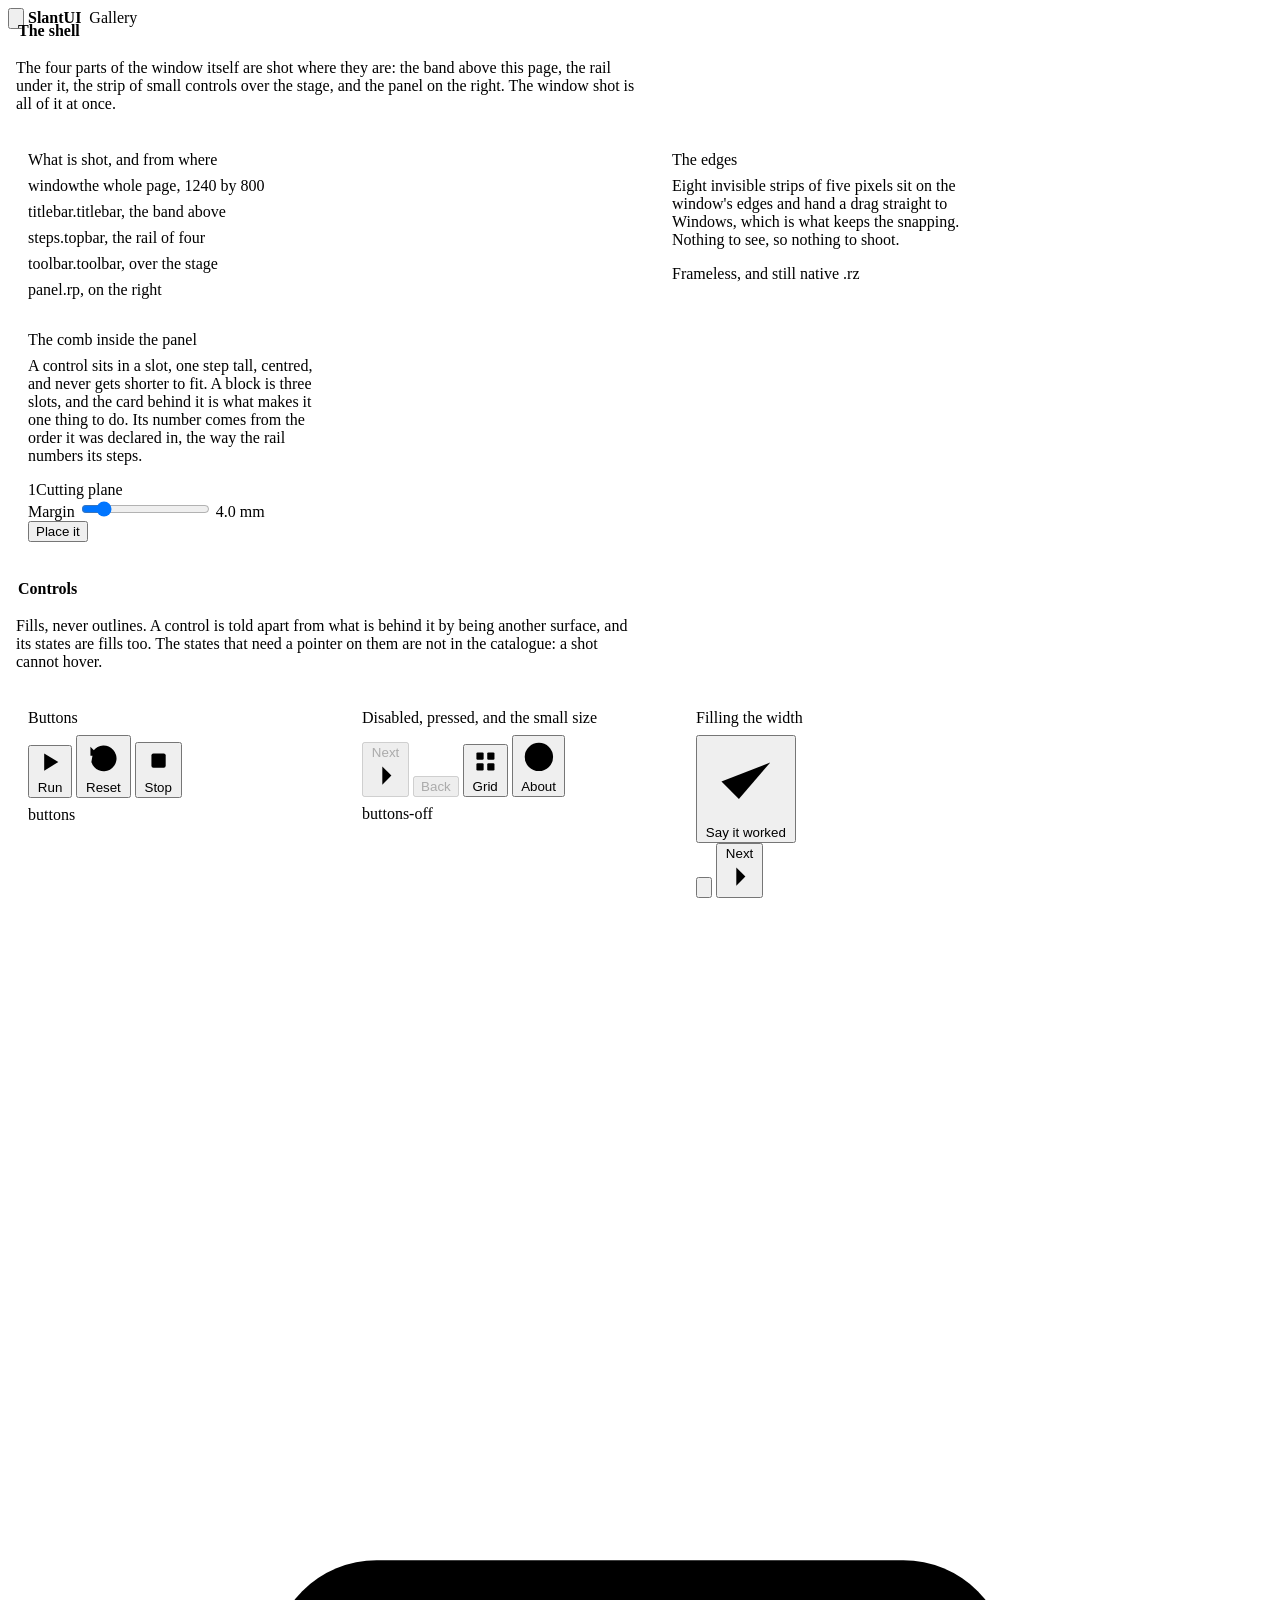
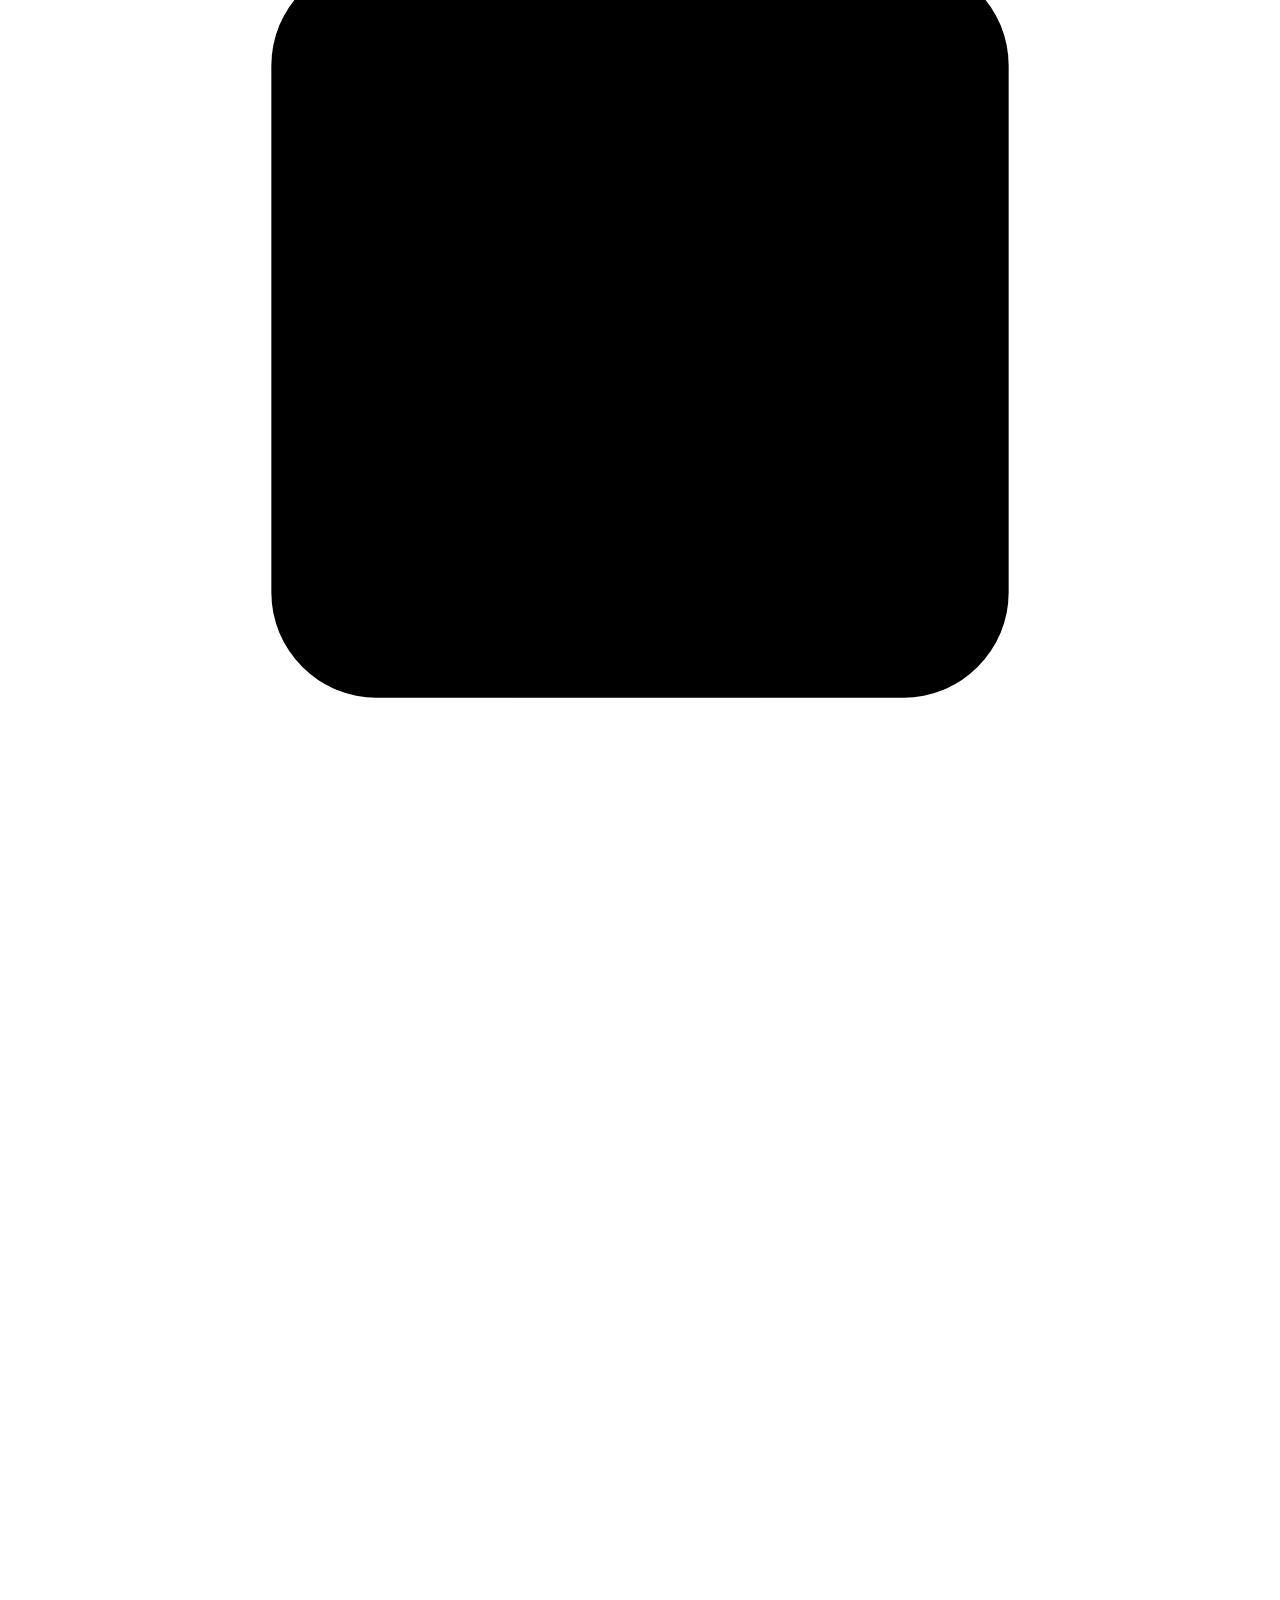
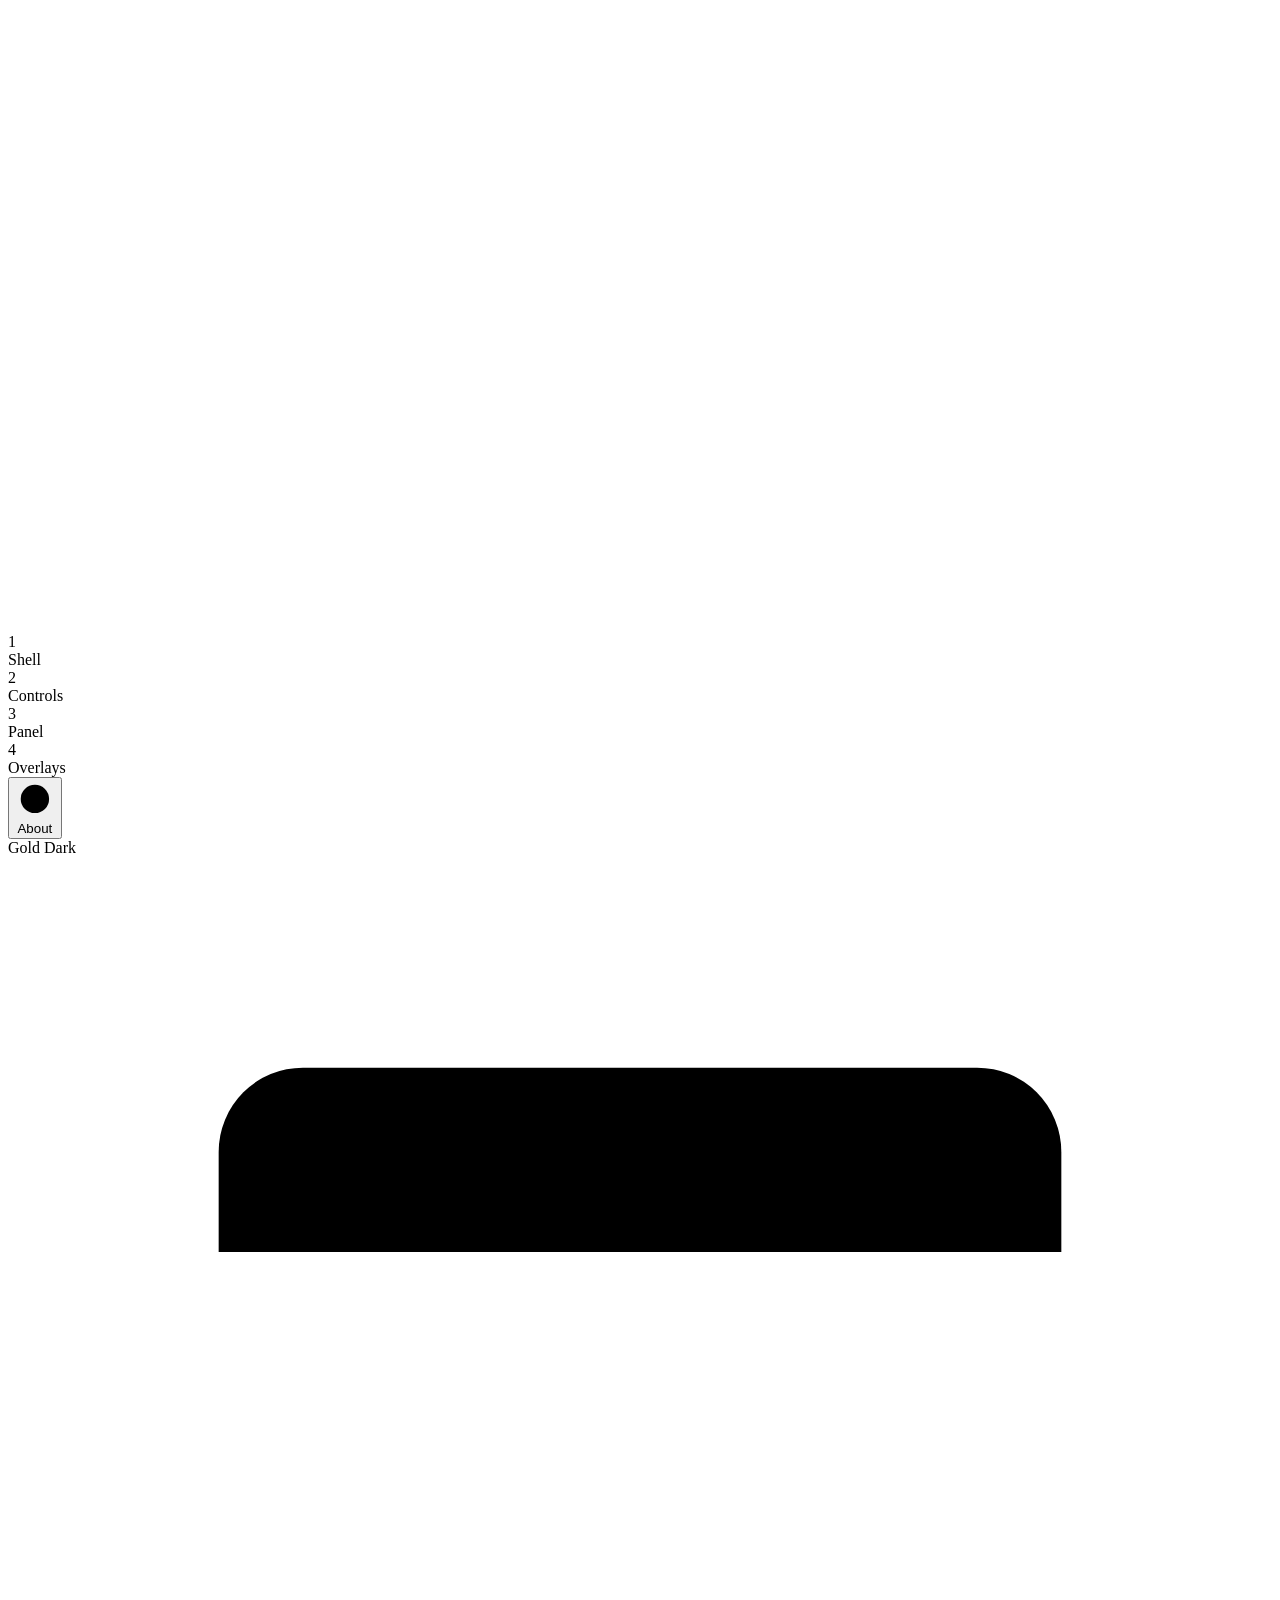
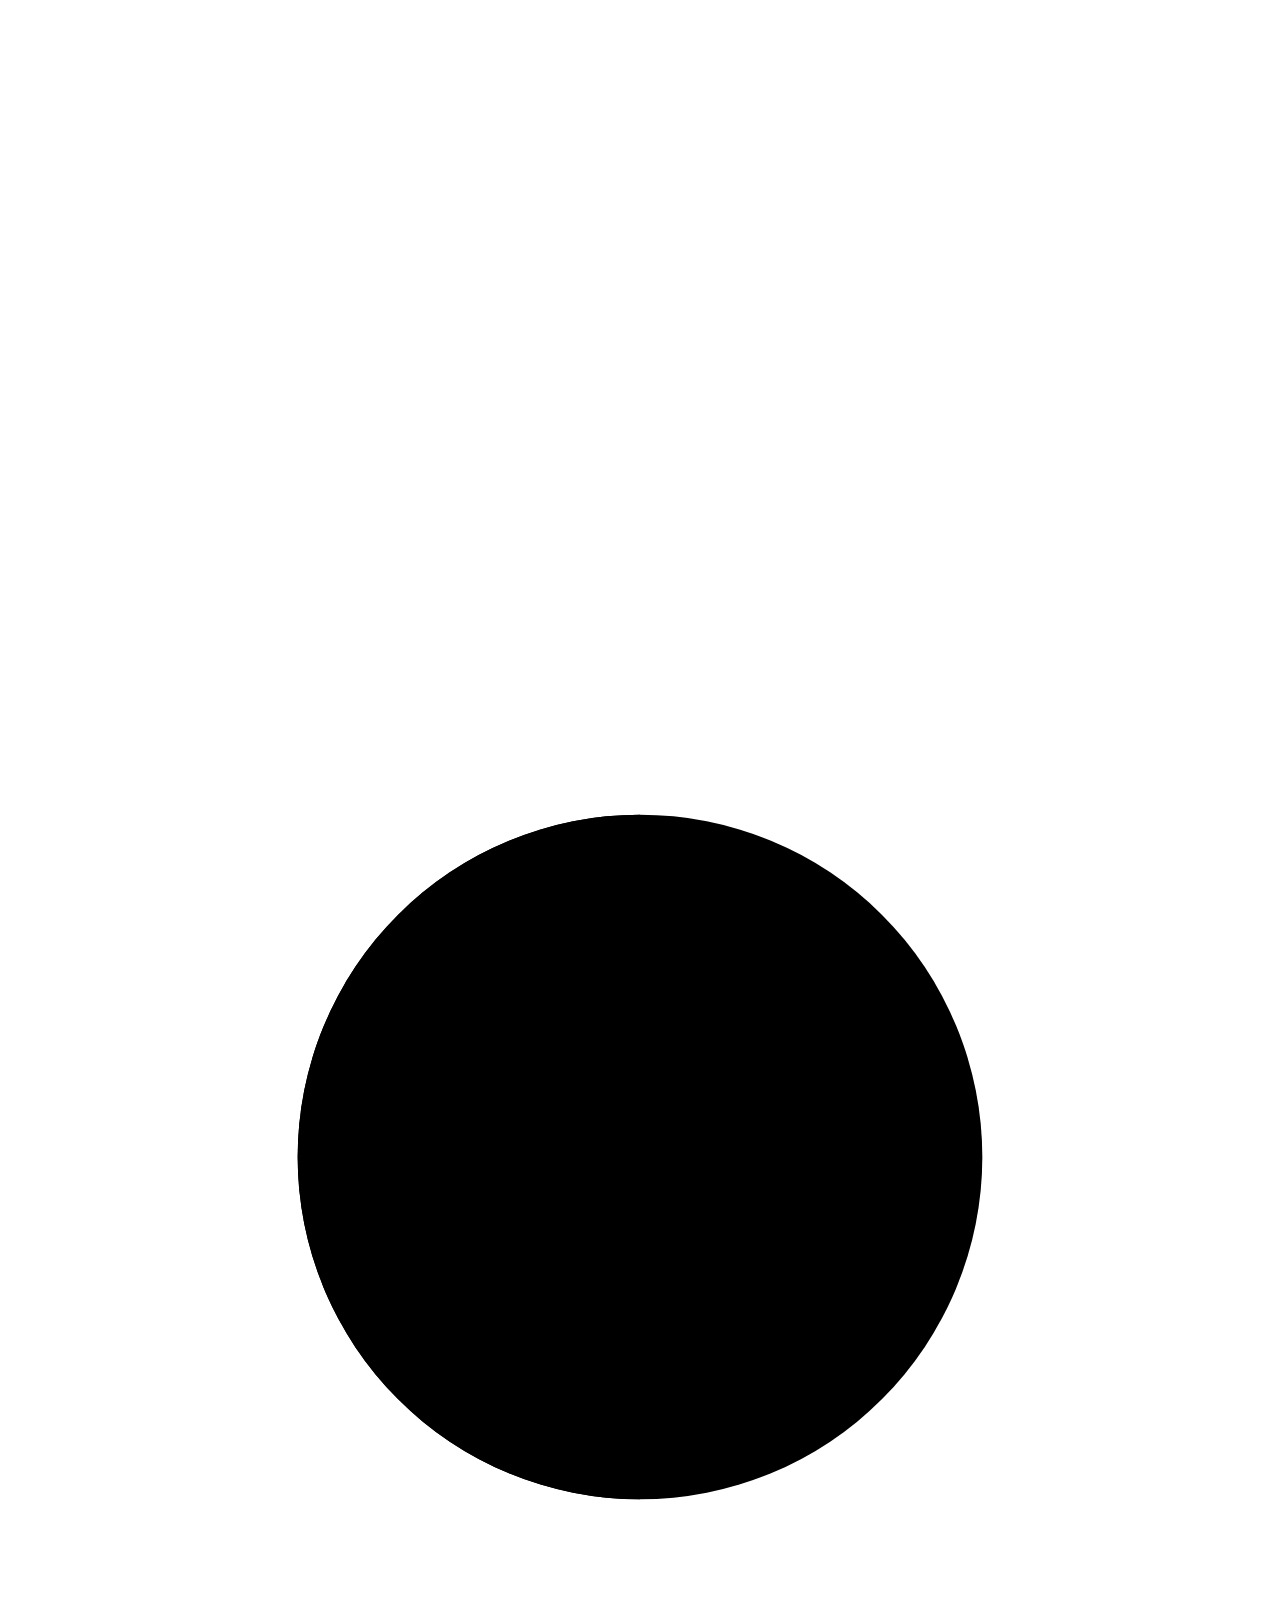
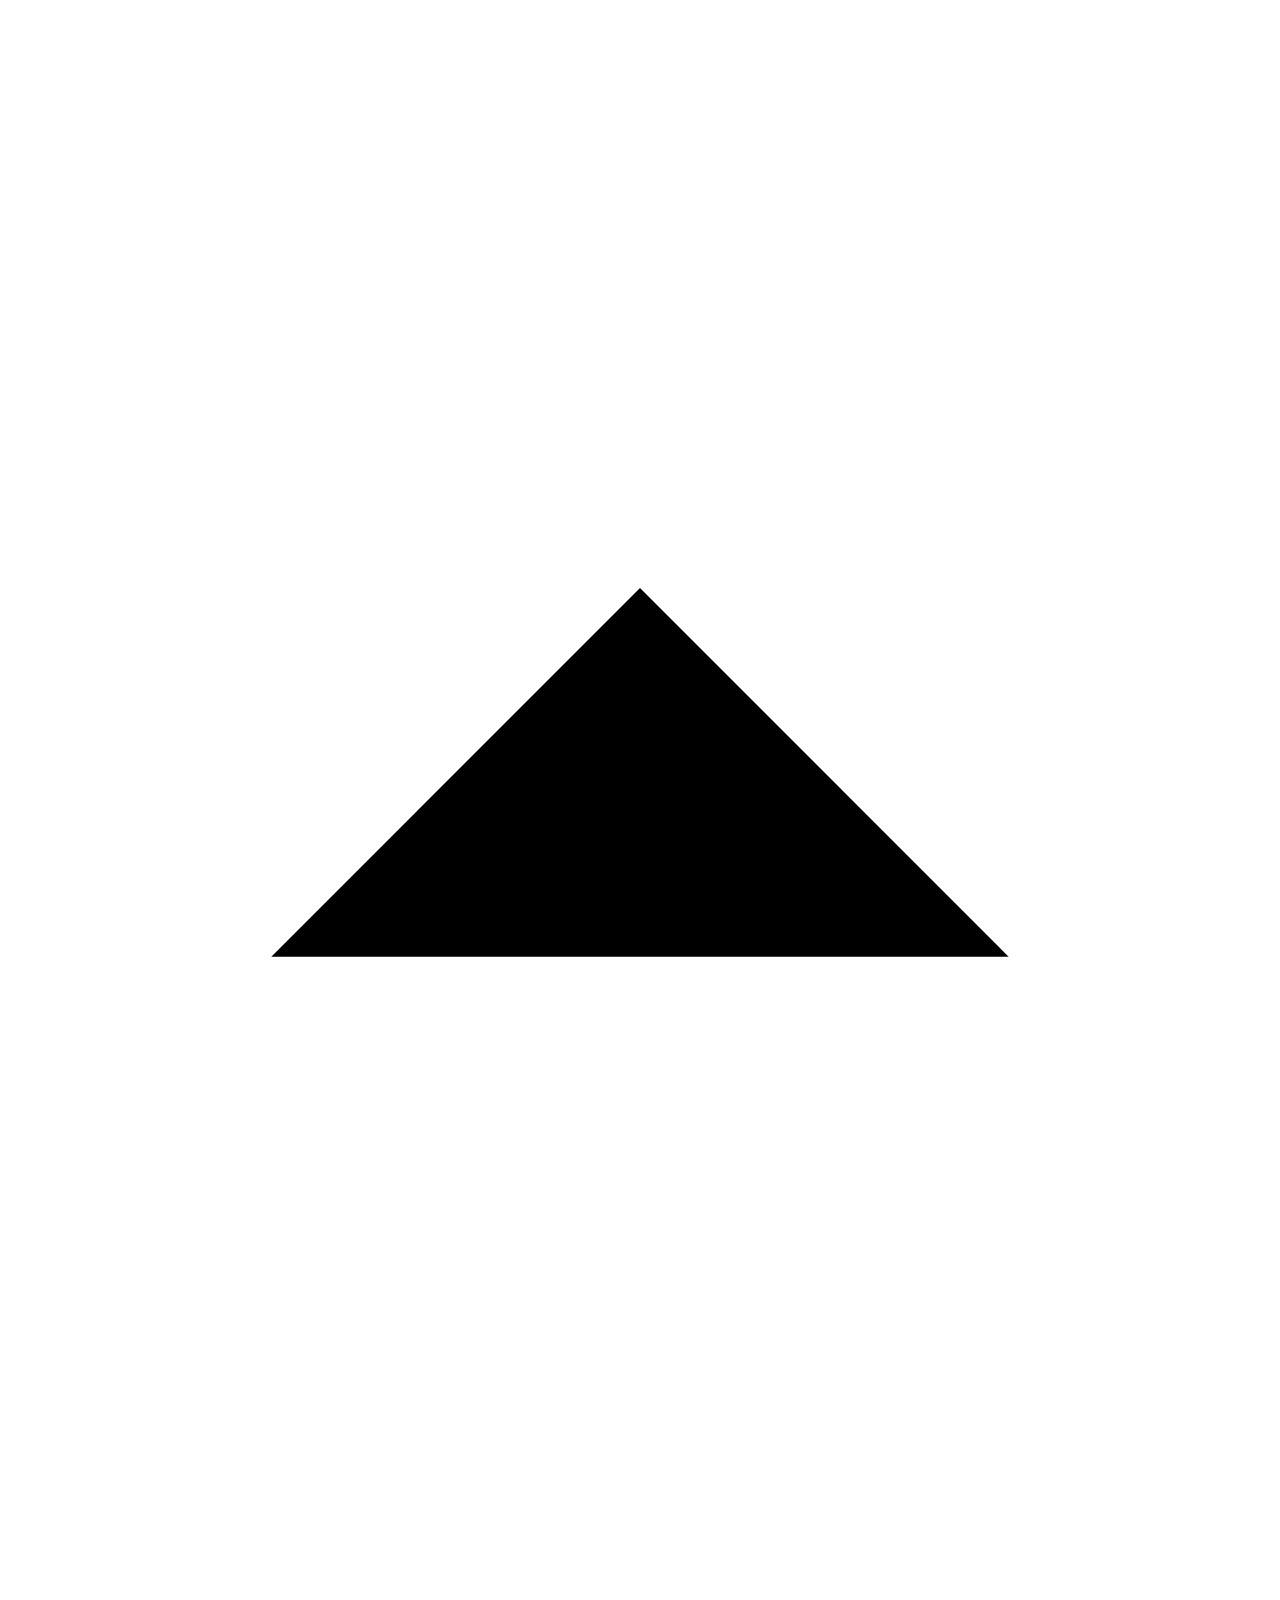
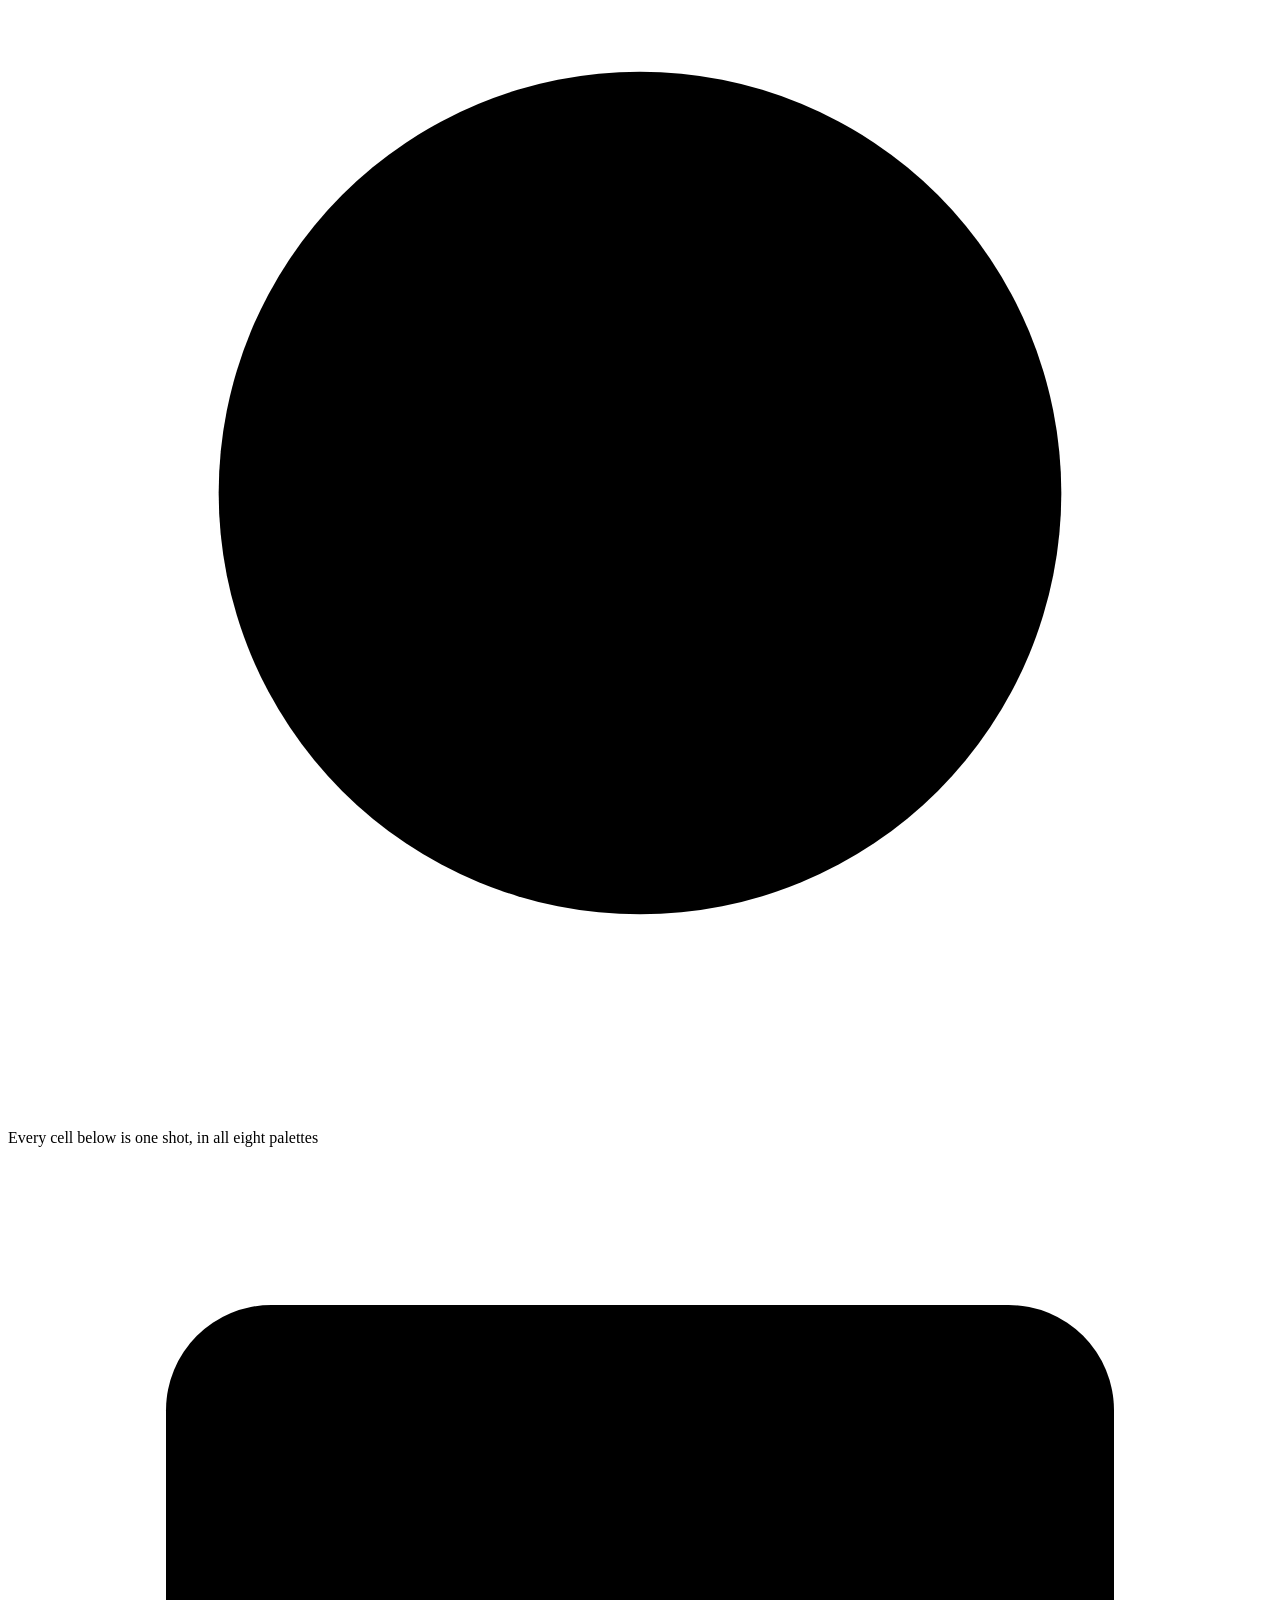
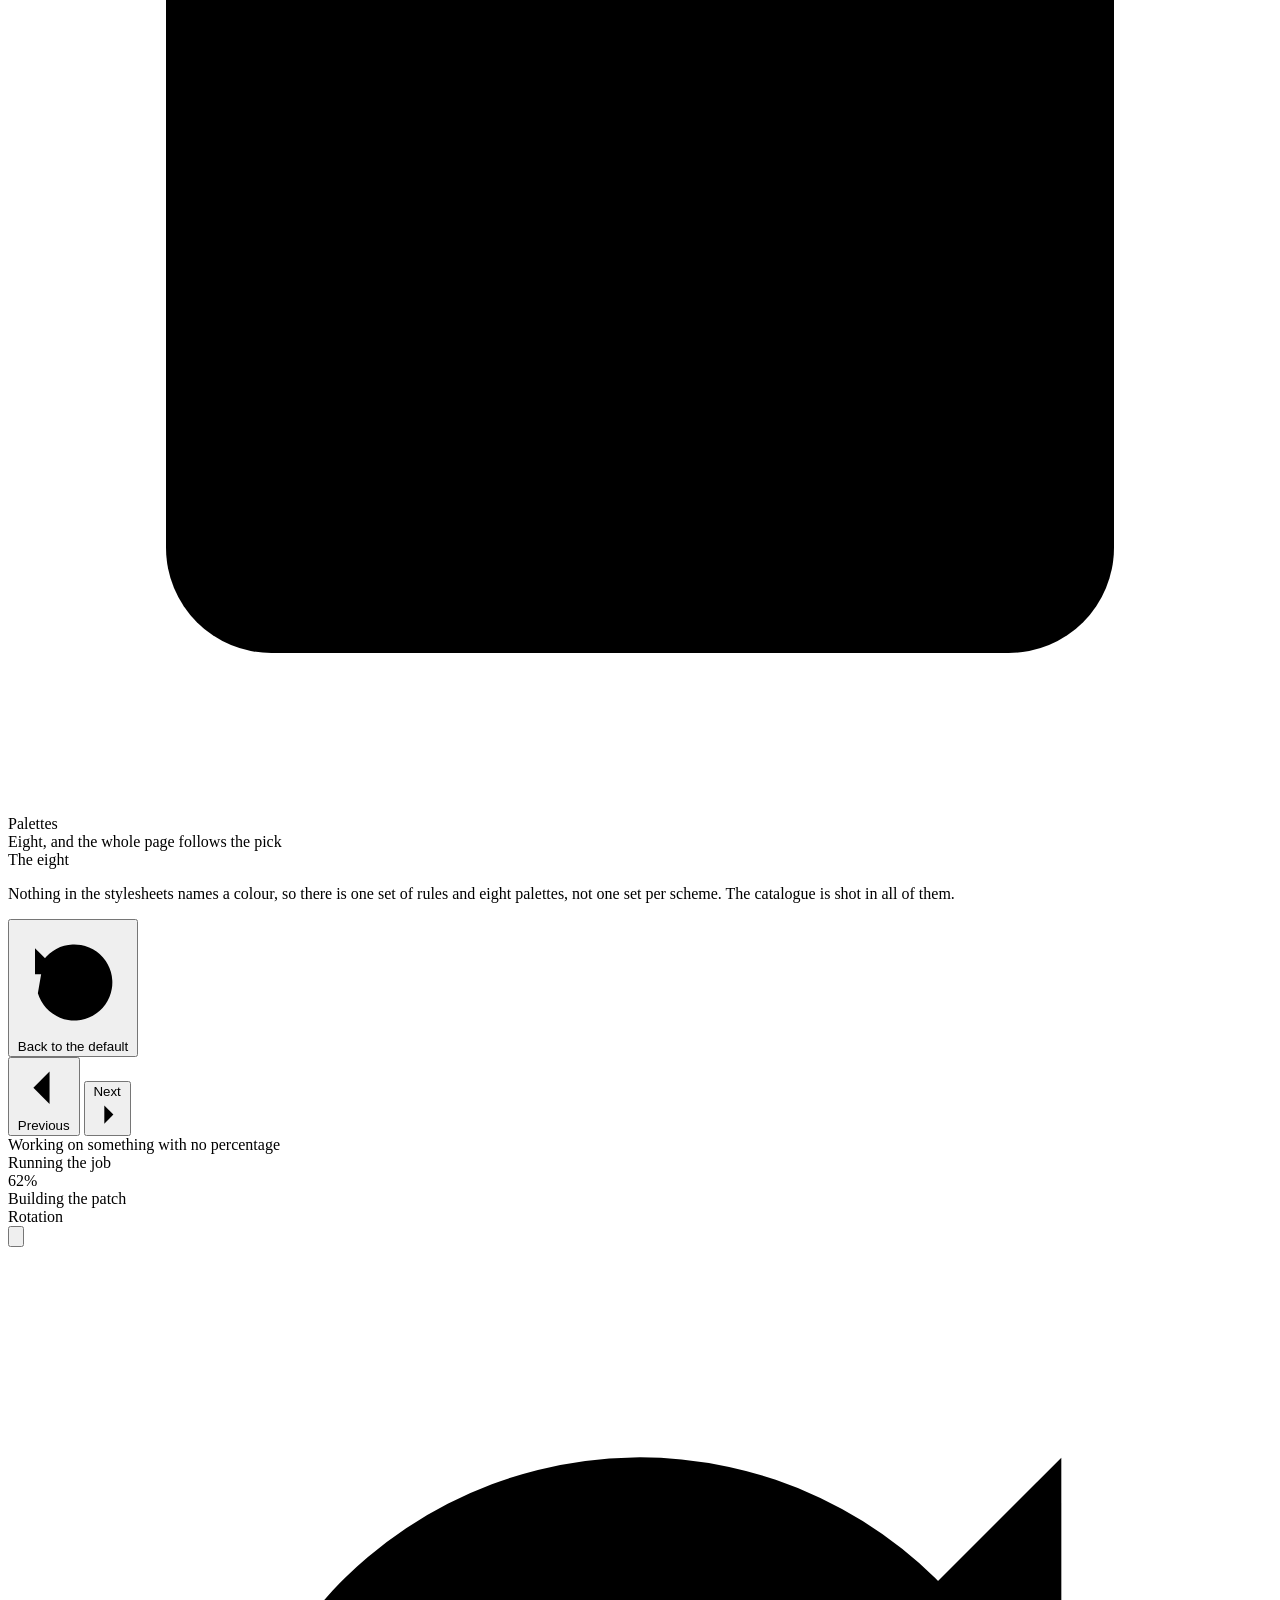
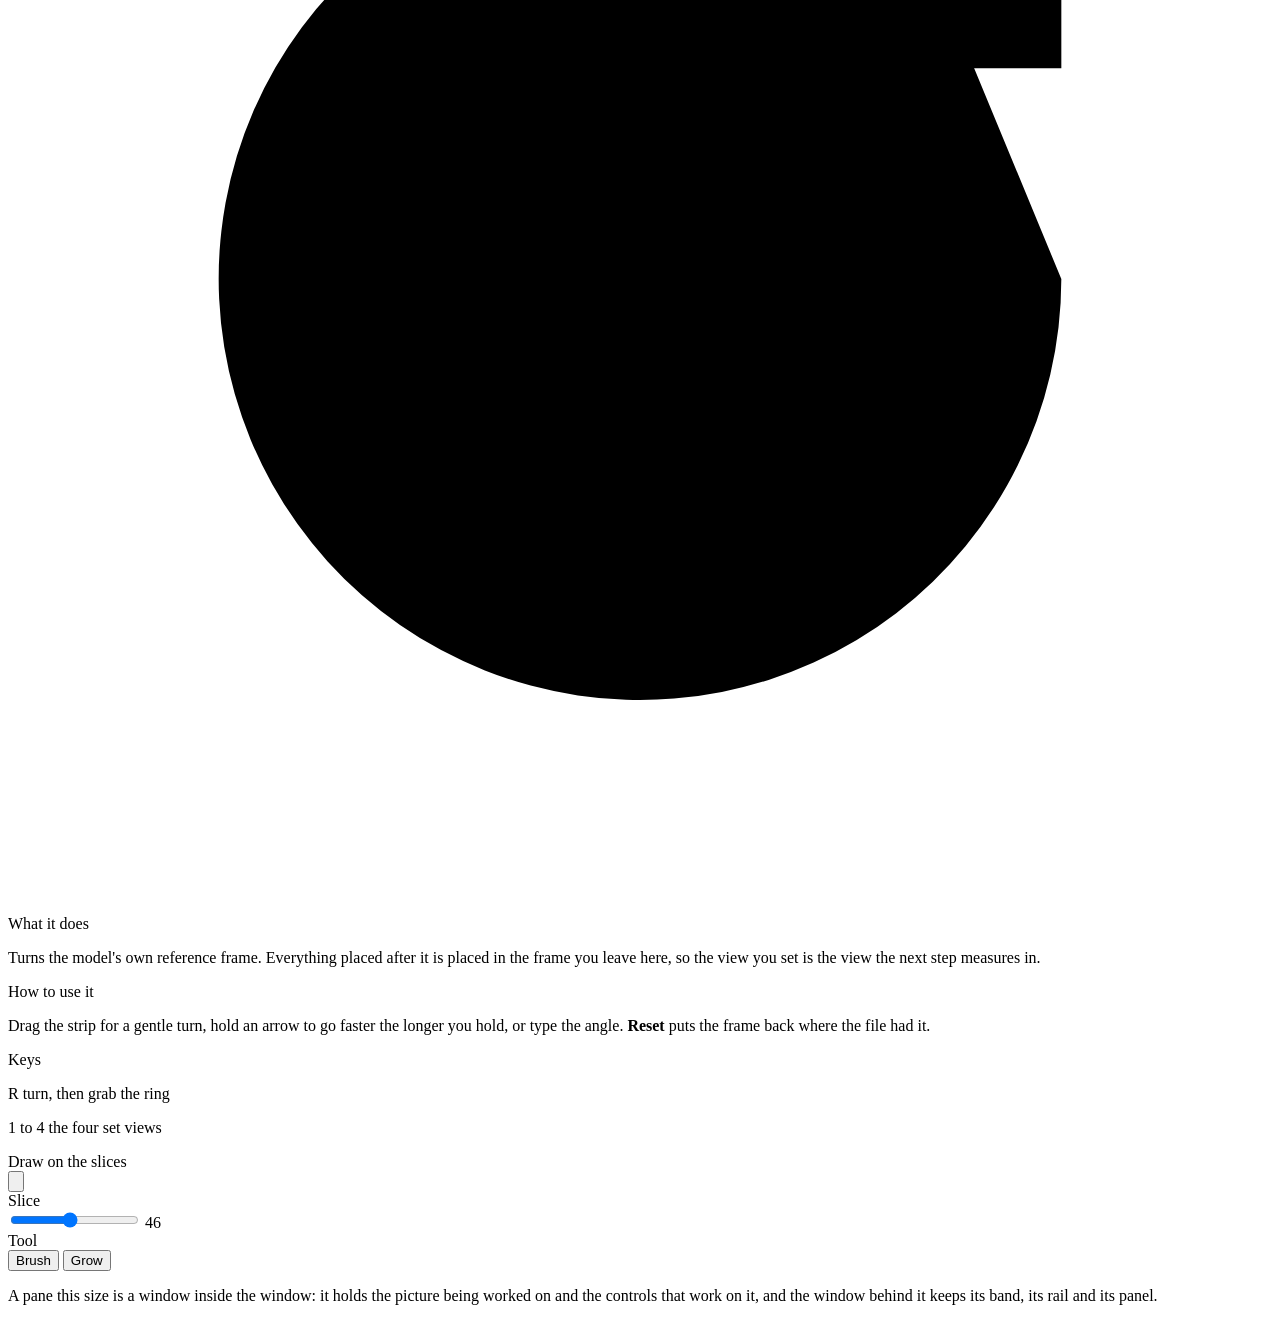
==== commit 3adbe3e9: "Quello che le quarantacinque lingue di UniGuide hanno chiesto alla libreria Lo stadio 10 di UniGuide" ====
--- a/docs/gallery.html
+++ b/docs/gallery.html
@@ -212,9 +212,8 @@
                     <span class="btn-label">Say it worked</span>
                   </button>
                   <div class="rp-nav">
-                    <button class="btn btn-2 btn-grow">
+                    <button class="btn btn-2 btn-sq" title="Back" aria-label="Back">
                       <svg viewBox="0 0 24 24"><polyline points="14.5 5 7.5 12 14.5 19"/></svg>
-                      <span class="btn-label">Back</span>
                     </button>
                     <button class="btn btn-2 btn-grow">
                       <span class="btn-label">Next</span>
@@ -299,6 +298,14 @@
                   <span class="input-unit">px</span>
                 </div>
                 <div class="gal-name hidden">input</div>
+              </div>
+
+              <div class="gal-cell">
+                <div class="sec-lbl">Note field, several lines</div>
+                <div data-shot="note">
+                  <textarea class="input" rows="3" spellcheck="false">A note the reader writes, kept with the document.</textarea>
+                </div>
+                <div class="gal-name hidden">note</div>
               </div>
 
               <div class="gal-cell">
@@ -353,6 +360,30 @@
               </div>
 
               <div class="gal-cell">
+                <div class="sec-lbl">Picker</div>
+                <div class="row">
+                  <div class="picker" id="picker" tabindex="0" data-shot="picker"
+                       title="A setting for the whole window"></div>
+                </div>
+                <p class="note">
+                  A tag in a place of one width, so choosing another entry never
+                  moves the row. The WPF half draws the same one.
+                </p>
+                <div class="gal-name hidden">picker</div>
+              </div>
+
+              <div class="gal-cell">
+                <div class="sec-lbl">The same one, open</div>
+                <div class="row">
+                  <div class="picker" id="pickerOpen" tabindex="0" data-shot="picker-open"></div>
+                </div>
+                <button class="btn btn-2 btn-sm btn-wide" data-pose="picker-open">
+                  <span class="btn-label">Open it here</span>
+                </button>
+                <div class="gal-name hidden">picker-open</div>
+              </div>
+
+              <div class="gal-cell">
                 <div class="sec-lbl">Sliders</div>
                 <div data-shot="sliders">
                   <div class="slrow">
@@ -428,6 +459,19 @@
                 <div class="gal-name hidden">chooser</div>
               </div>
 
+              <div class="gal-cell">
+                <div class="sec-lbl">The same list, slim</div>
+                <div data-shot="chooser-slim" class="mlist slim">
+                  <div class="mitem">
+                    <span class="mitem-name">March report <span class="mitem-det">2026-08-30</span></span><span class="mbadge">R9KZM</span>
+                  </div>
+                  <div class="mitem">
+                    <span class="mitem-name">Untitled <span class="mitem-det">2026-09-11</span></span><span class="mbadge">P3WTD</span>
+                  </div>
+                </div>
+                <div class="gal-name hidden">chooser-slim</div>
+              </div>
+
               <div class="gal-cell wide">
                 <div class="sec-lbl">Step tabs, in their three states</div>
                 <div class="tabbar" data-shot="tabs">
@@ -436,6 +480,21 @@
                   <div class="tab"><div class="tn">3</div><span>Not yet</span></div>
                 </div>
                 <div class="gal-name hidden">tabs</div>
+              </div>
+
+              <div class="gal-cell wide">
+                <div class="sec-lbl">Steps in phases</div>
+                <div class="tabbar" data-shot="tabs-phases">
+                  <span class="tab-phase">Prepare</span>
+                  <div class="tab num done" title="Open the files"><div class="tn">1</div></div>
+                  <div class="tab num done" title="Line them up"><div class="tn">2</div></div>
+                  <span class="tab-phase on">Work</span>
+                  <div class="tab num active" title="Place the marks"><div class="tn">3</div></div>
+                  <div class="tab num" title="Fit the parts"><div class="tn">4</div></div>
+                  <span class="tab-phase">Finish</span>
+                  <div class="tab num" title="Write it out"><div class="tn">5</div></div>
+                </div>
+                <div class="gal-name hidden">tabs-phases</div>
               </div>
 
               <div class="gal-cell wide">
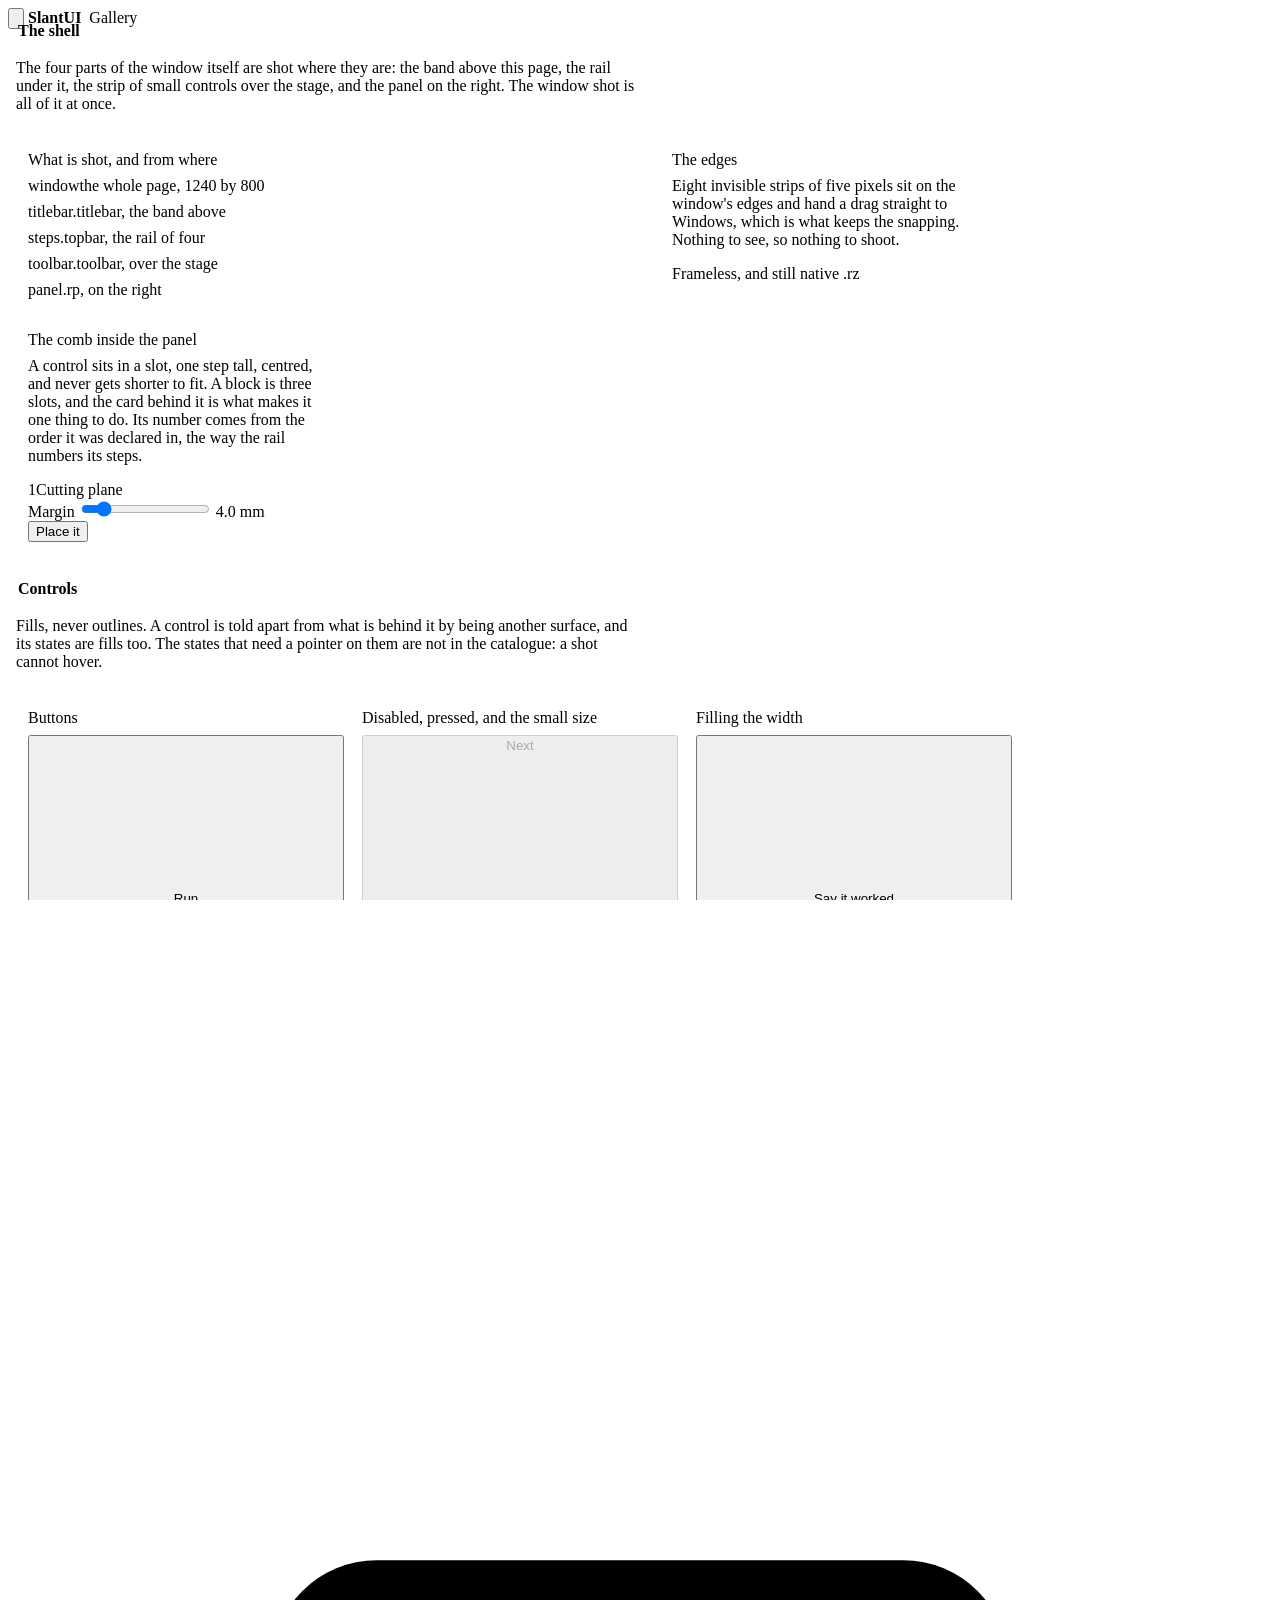
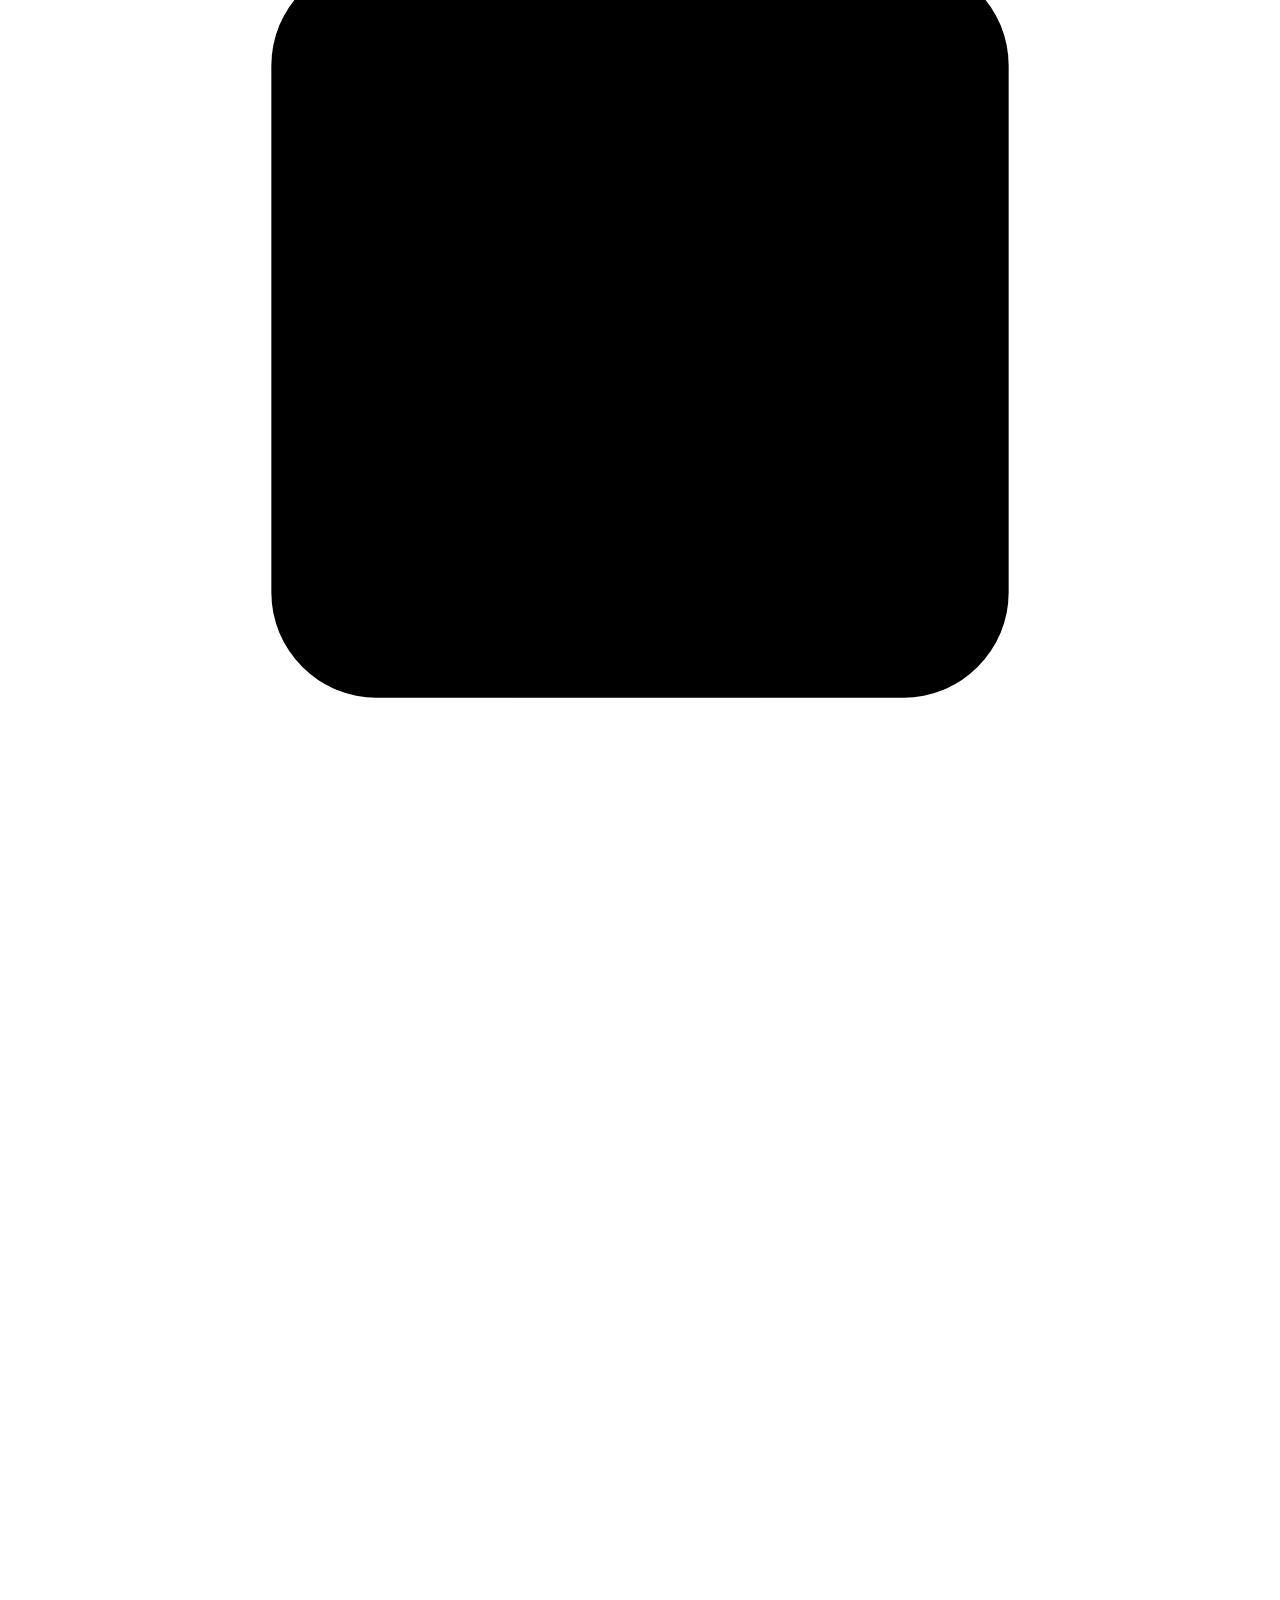
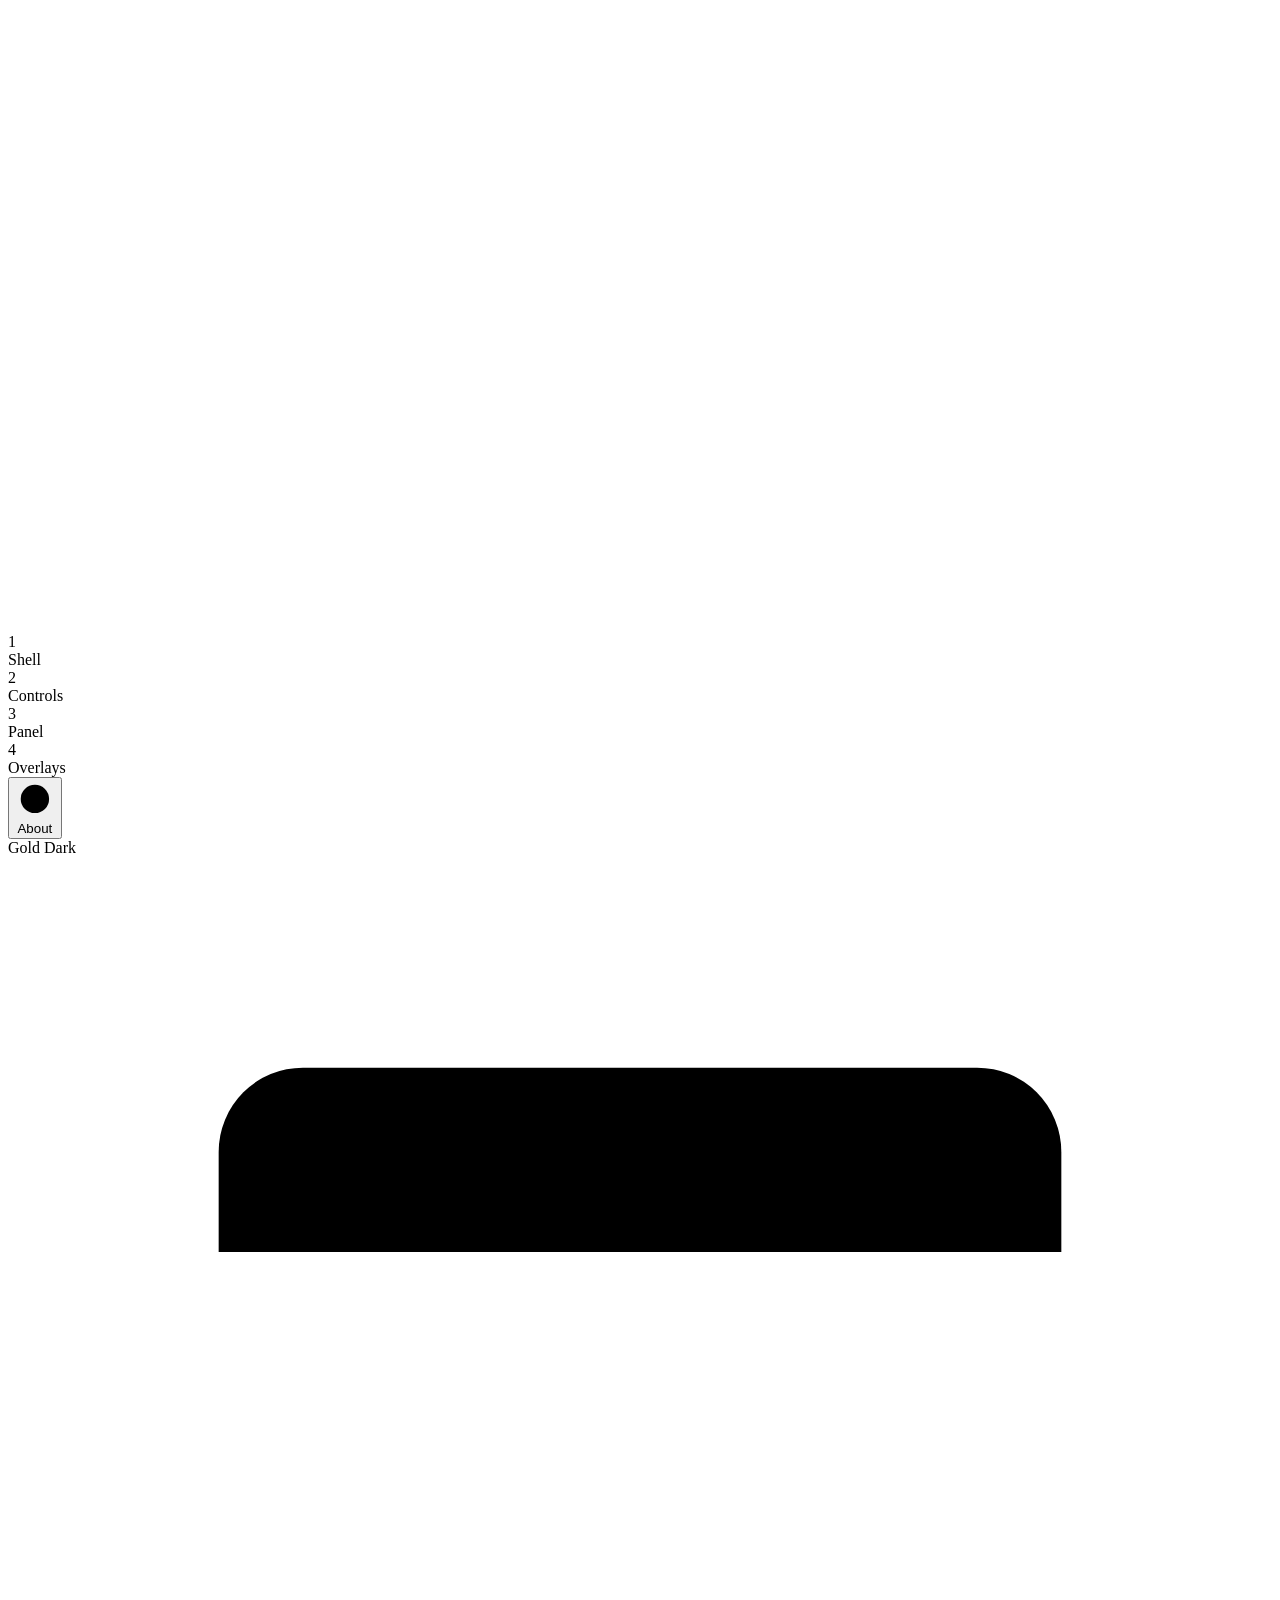
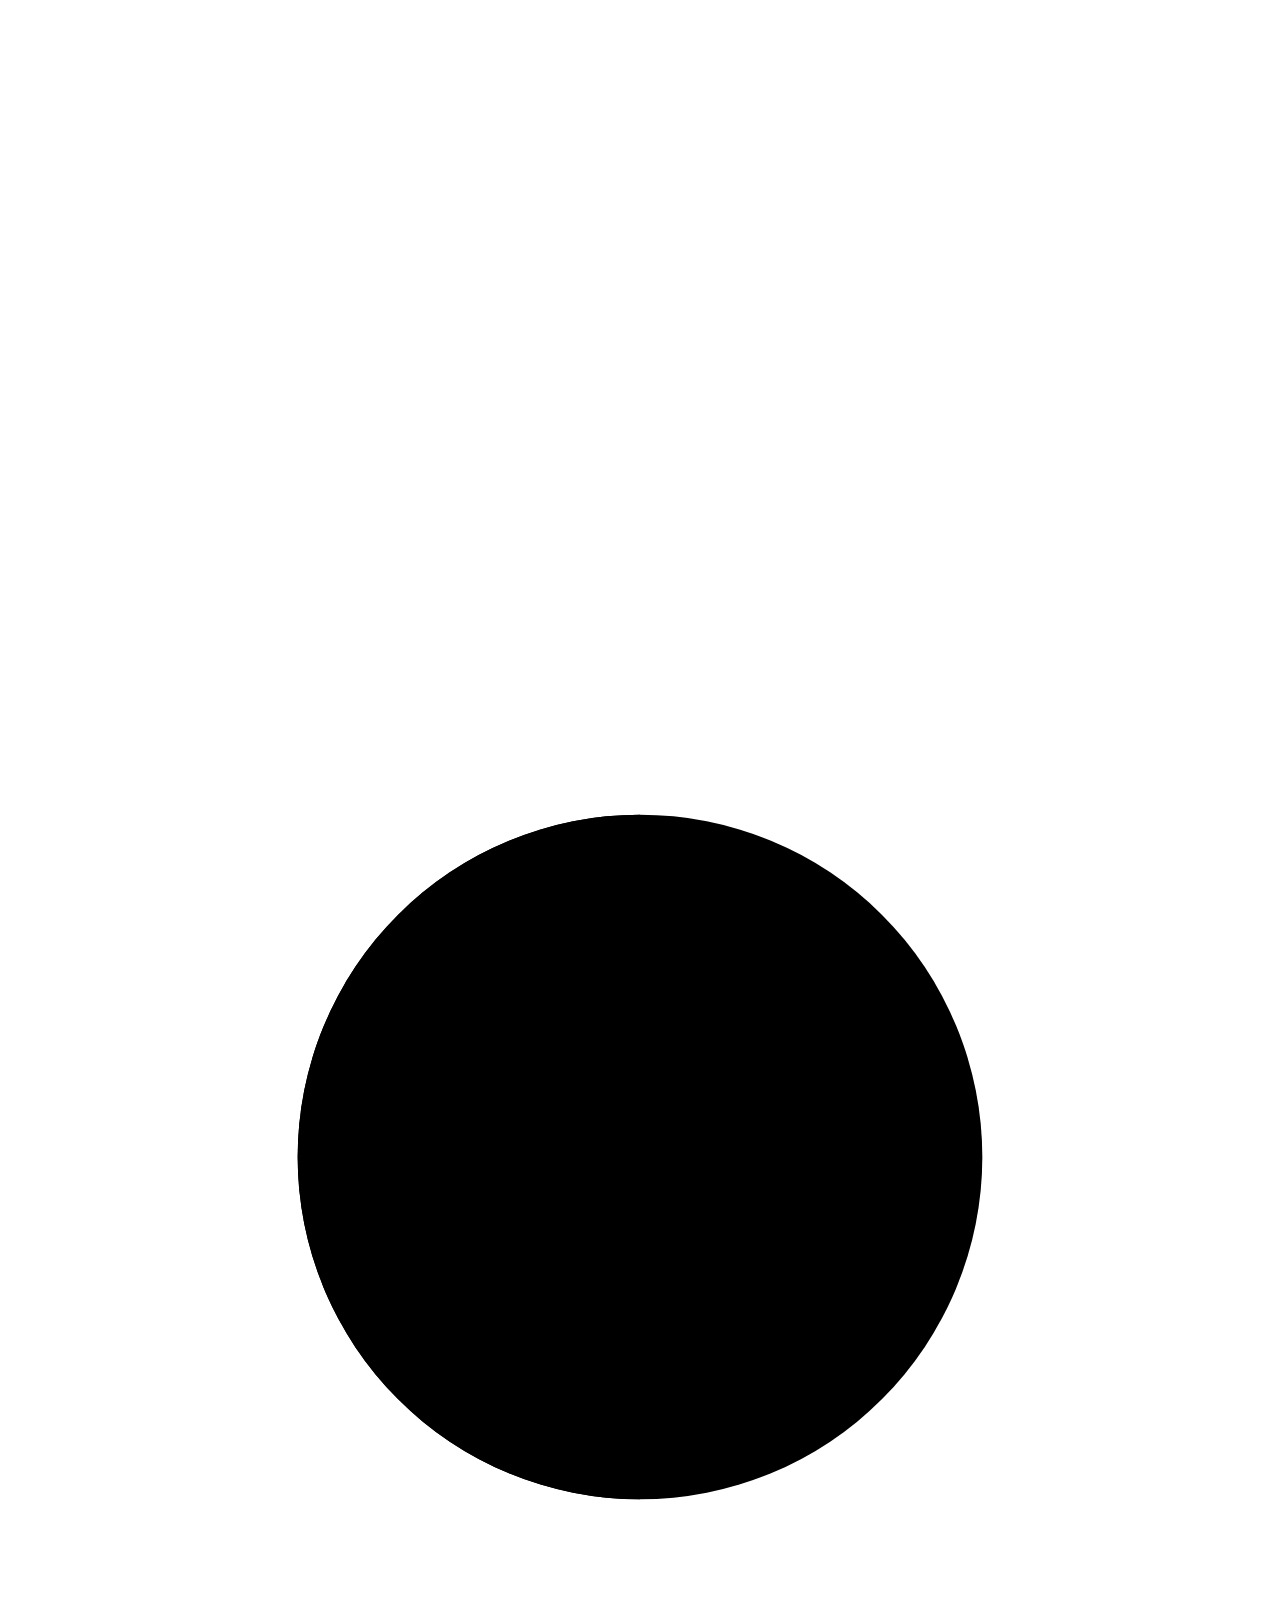
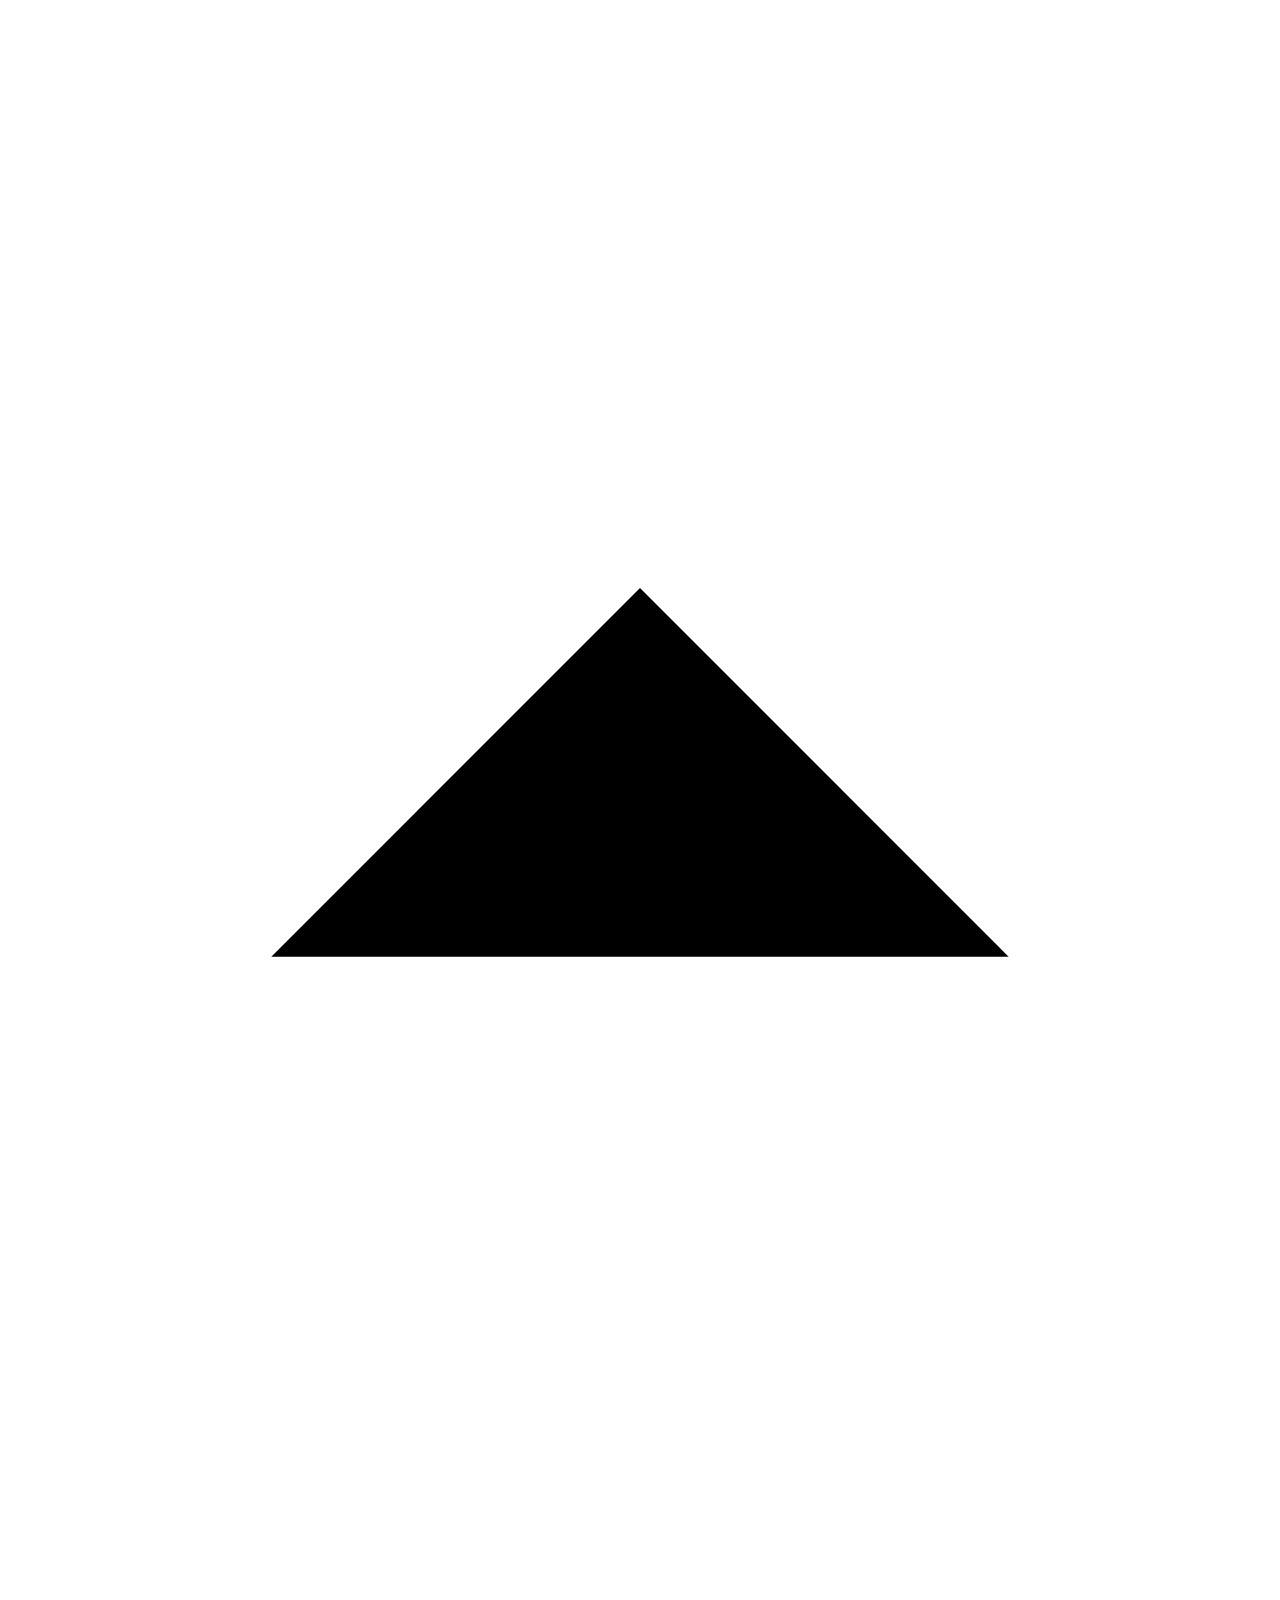
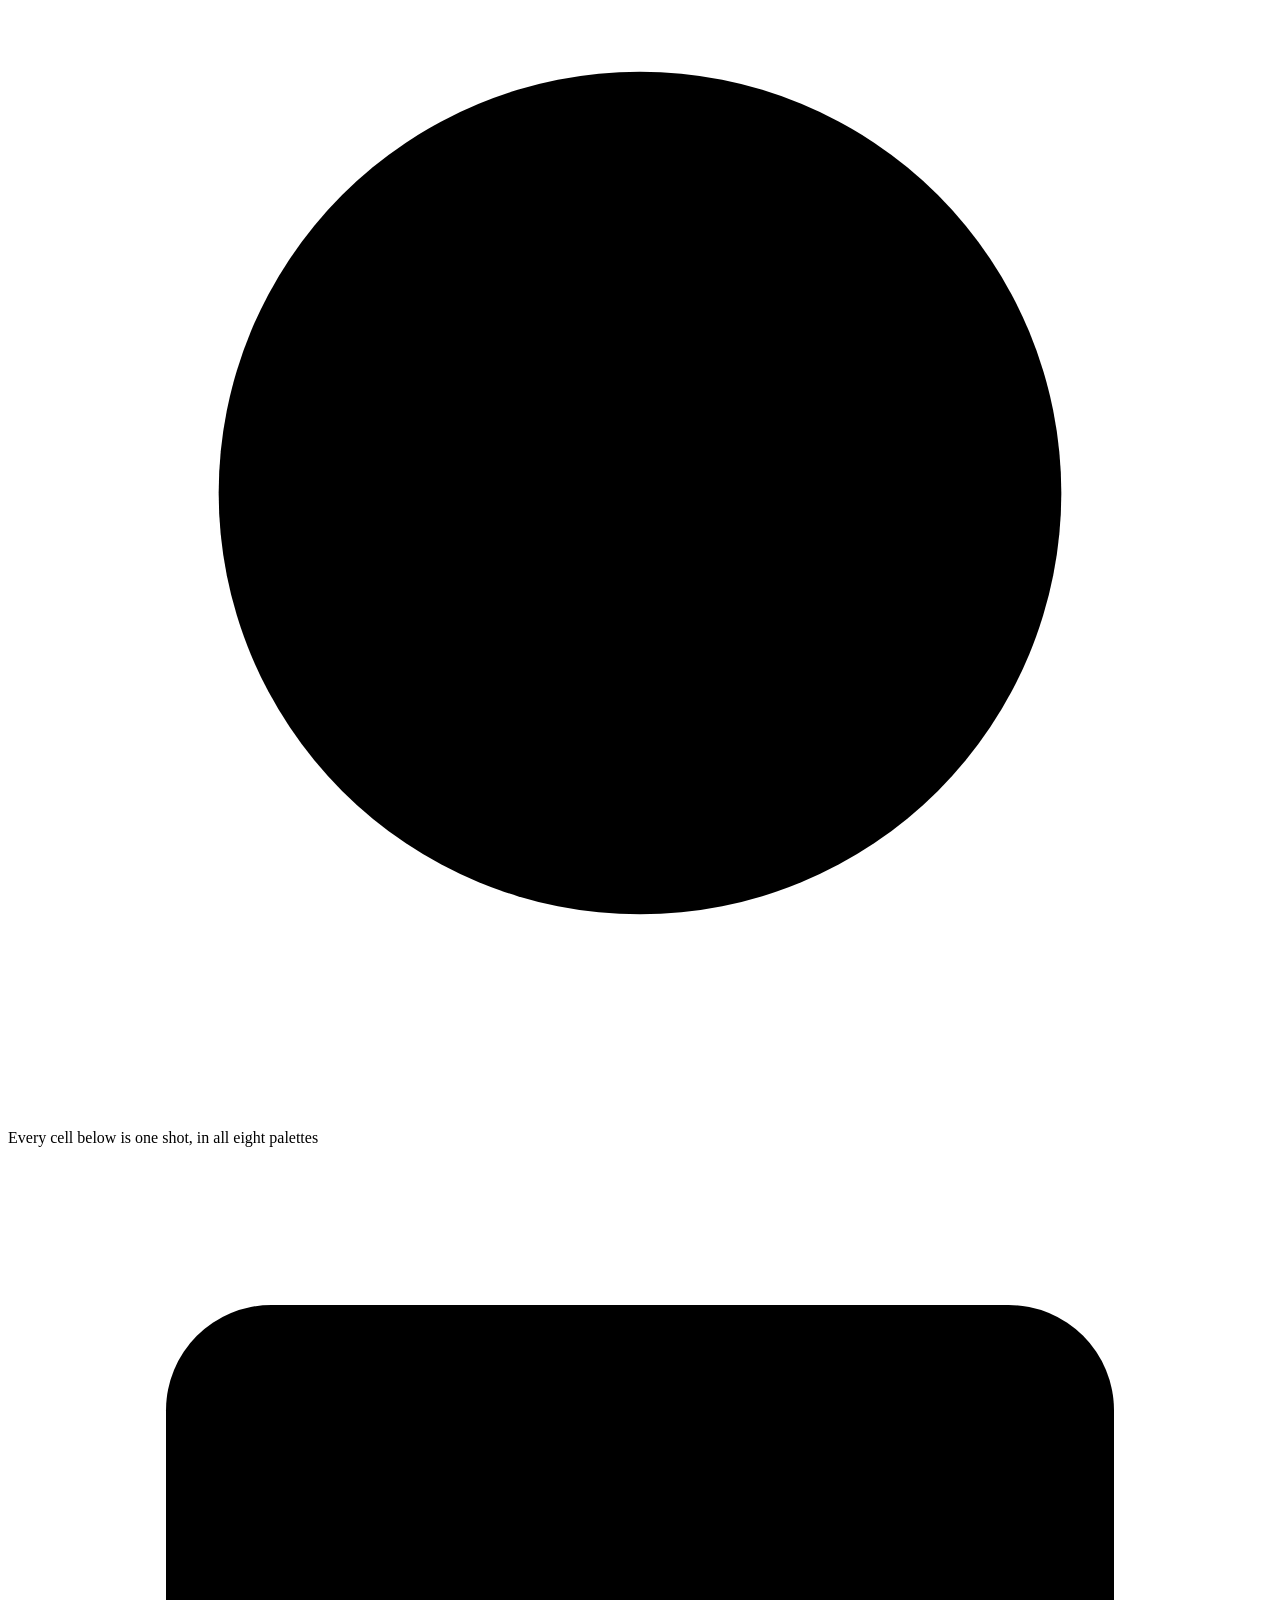
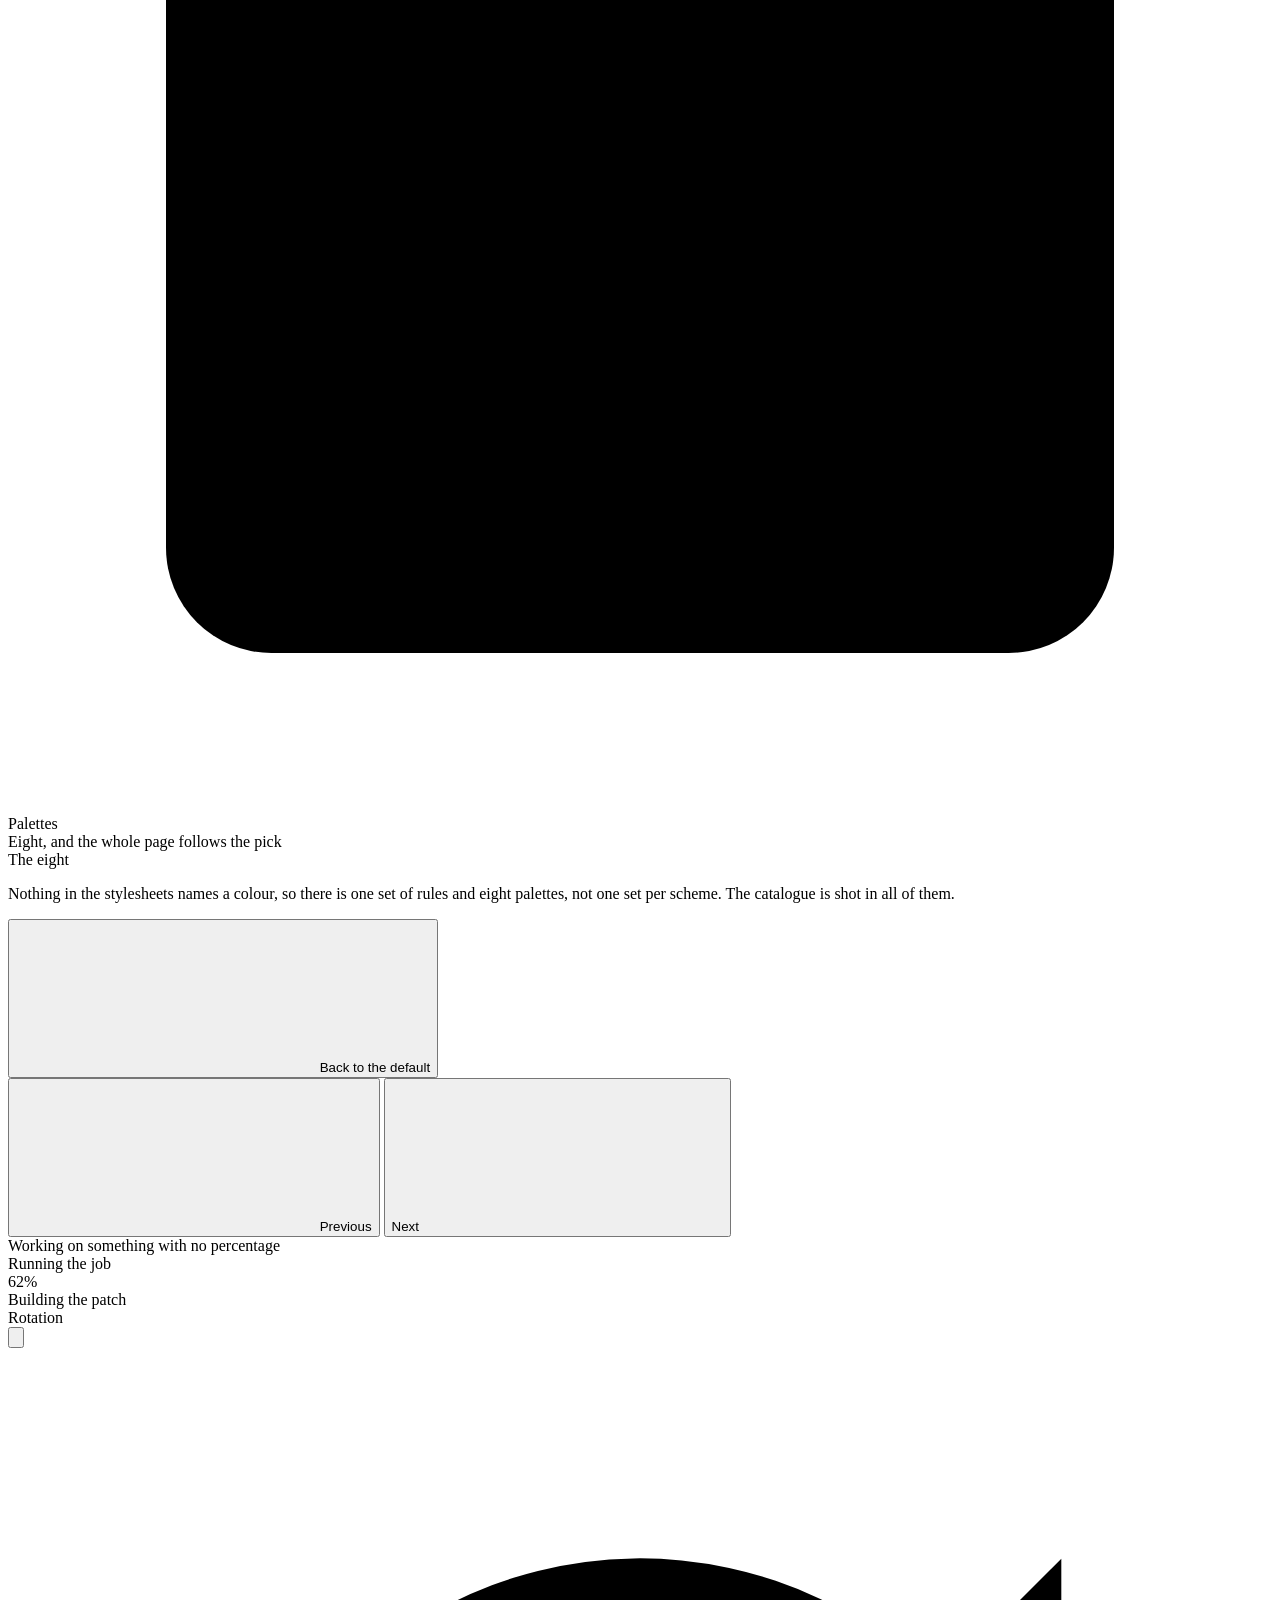
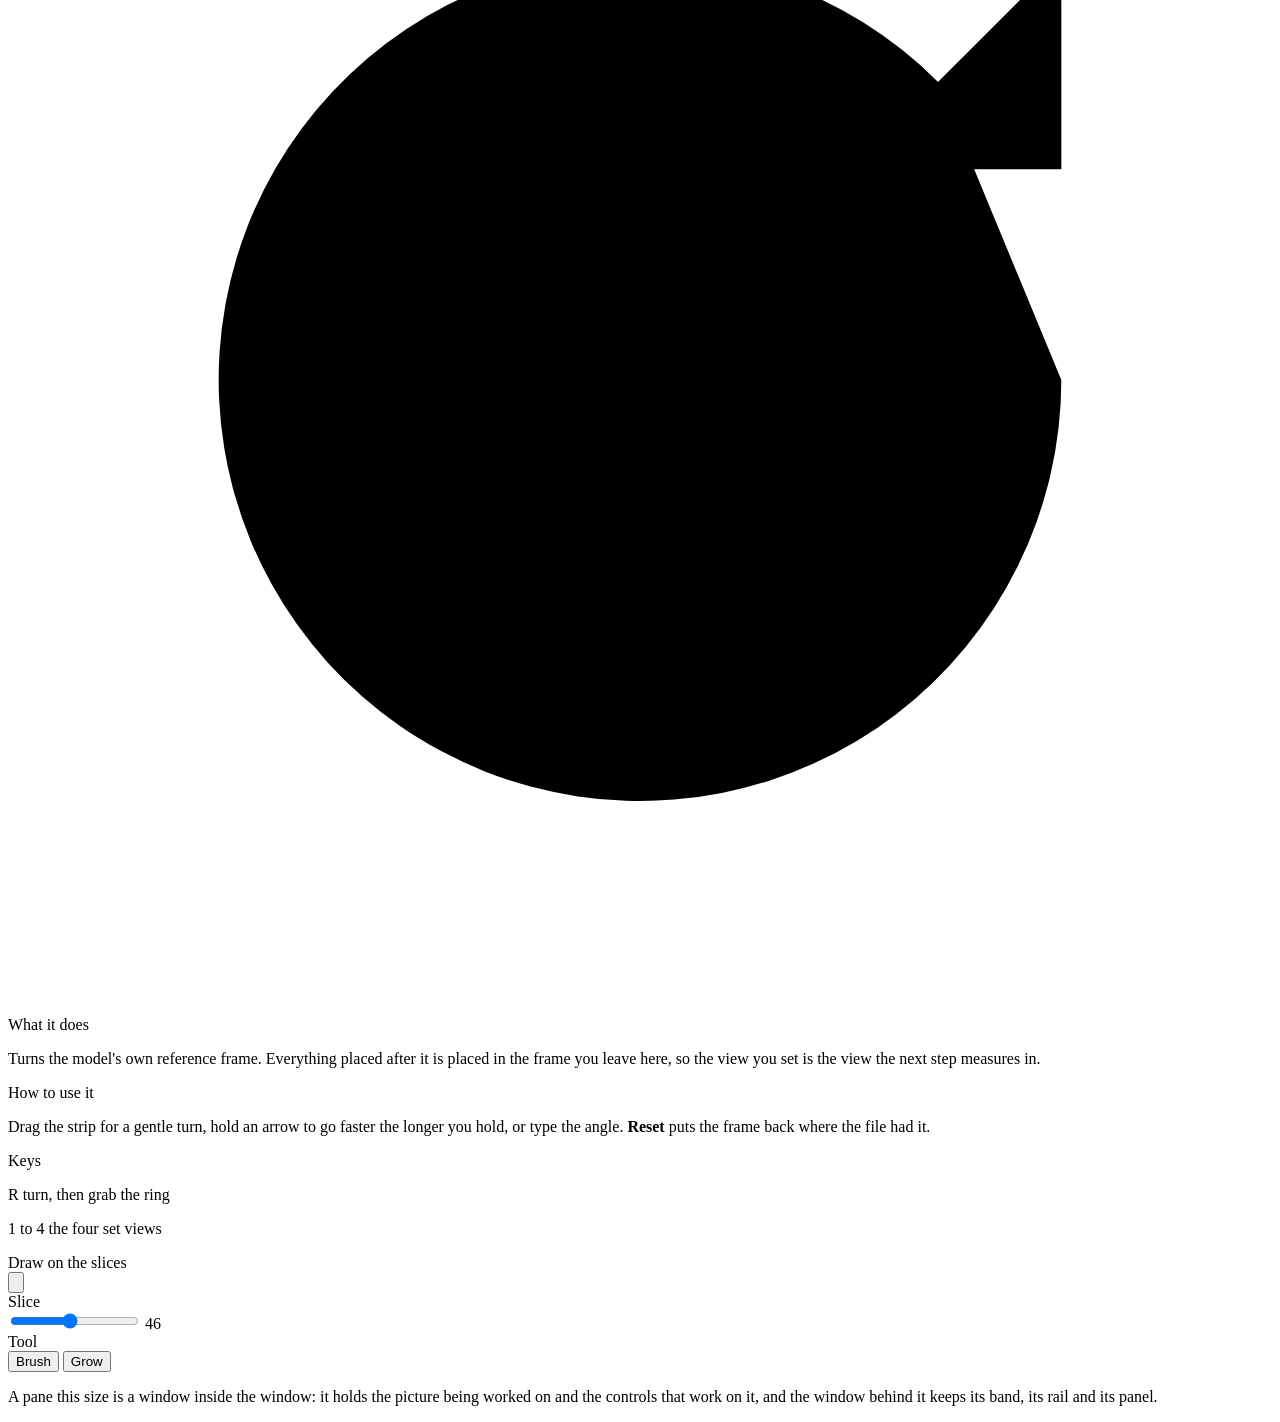
==== commit 6daf3d57: "A button's sign and word, placed by their ink A button centred the boxes, and neither box is what th" ====
--- a/docs/gallery.html
+++ b/docs/gallery.html
@@ -167,15 +167,15 @@
                 <div class="sec-lbl">Buttons</div>
                 <div class="row" data-shot="buttons">
                   <button class="btn btn-primary">
-                    <svg viewBox="0 0 24 24"><path d="M7 4.6 19 12 7 19.4z"/></svg>
+                    <svg data-icon="play"></svg>
                     <span class="btn-label">Run</span>
                   </button>
                   <button class="btn btn-2">
-                    <svg viewBox="0 0 24 24"><polyline points="4 5.5 4 11 9.5 11"/><path d="M4.6 15a8 8 0 1 0 1.2-7"/></svg>
+                    <svg data-icon="reset"></svg>
                     <span class="btn-label">Reset</span>
                   </button>
                   <button class="btn btn-danger">
-                    <svg viewBox="0 0 24 24"><rect x="6.5" y="6.5" width="11" height="11" rx="1.5"/></svg>
+                    <svg data-icon="stop"></svg>
                     <span class="btn-label">Stop</span>
                   </button>
                 </div>
@@ -187,17 +187,17 @@
                 <div class="row" data-shot="buttons-off">
                   <button class="btn btn-primary" disabled>
                     <span class="btn-label">Next</span>
-                    <svg class="r" viewBox="0 0 24 24"><polyline points="9.5 5 16.5 12 9.5 19"/></svg>
+                    <svg class="r" data-icon="chevron-right"></svg>
                   </button>
                   <button class="btn btn-2" disabled>
                     <span class="btn-label">Back</span>
                   </button>
                   <button class="btn btn-2 on">
-                    <svg viewBox="0 0 24 24"><rect x="4.5" y="4.5" width="6" height="6" rx="1"/><rect x="13.5" y="4.5" width="6" height="6" rx="1"/><rect x="4.5" y="13.5" width="6" height="6" rx="1"/><rect x="13.5" y="13.5" width="6" height="6" rx="1"/></svg>
+                    <svg data-icon="grid"></svg>
                     <span class="btn-label">Grid</span>
                   </button>
                   <button class="btn btn-2 btn-sm">
-                    <svg viewBox="0 0 24 24"><circle cx="12" cy="12" r="9"/><line x1="12" y1="11" x2="12" y2="16.5"/><line x1="12" y1="7.6" x2="12" y2="8"/></svg>
+                    <svg data-icon="info"></svg>
                     <span class="btn-label">About</span>
                   </button>
                 </div>
@@ -208,16 +208,16 @@
                 <div class="sec-lbl">Filling the width</div>
                 <div class="col" data-shot="buttons-wide">
                   <button class="btn btn-primary btn-wide">
-                    <svg viewBox="0 0 24 24"><polyline points="5 12.5 10 17.5 19 7"/></svg>
+                    <svg data-icon="check"></svg>
                     <span class="btn-label">Say it worked</span>
                   </button>
                   <div class="rp-nav">
                     <button class="btn btn-2 btn-sq" title="Back" aria-label="Back">
-                      <svg viewBox="0 0 24 24"><polyline points="14.5 5 7.5 12 14.5 19"/></svg>
+                      <svg data-icon="chevron-left"></svg>
                     </button>
                     <button class="btn btn-2 btn-grow">
                       <span class="btn-label">Next</span>
-                      <svg class="r" viewBox="0 0 24 24"><polyline points="9.5 5 16.5 12 9.5 19"/></svg>
+                      <svg class="r" data-icon="chevron-right"></svg>
                     </button>
                   </div>
                 </div>
@@ -403,6 +403,28 @@
                   </div>
                 </div>
                 <div class="gal-name hidden">sliders</div>
+              </div>
+
+              <div class="gal-cell">
+                <div class="sec-lbl">Jogs</div>
+                <div data-shot="jogs">
+                  <div class="slrow">
+                    <span class="sl-l">Turn</span>
+                    <div class="jog" data-min="0" data-max="360" data-wrap data-gain="0.28" data-value="23.5"></div>
+                    <span class="sl-v">23.5°</span>
+                  </div>
+                  <div class="slrow">
+                    <span class="sl-l">Thickness</span>
+                    <div class="jog" data-min="1.5" data-max="6" data-value="5.6"></div>
+                    <span class="sl-v">5.60 mm</span>
+                  </div>
+                  <div class="slrow">
+                    <span class="sl-l">Shift</span>
+                    <div class="jog" data-min="-10" data-max="10" data-value="0"></div>
+                    <span class="sl-v">0.0 mm</span>
+                  </div>
+                </div>
+                <div class="gal-name hidden">jogs</div>
               </div>
 
               <div class="gal-cell">
@@ -762,17 +784,17 @@
         </div>
         <div class="rp-foot">
           <button class="btn btn-primary btn-wide" id="btnDefault">
-            <svg viewBox="0 0 24 24"><polyline points="4 5.5 4 11 9.5 11"/><path d="M4.6 15a8 8 0 1 0 1.2-7"/></svg>
+            <svg data-icon="reset"></svg>
             <span class="btn-label">Back to the default</span>
           </button>
           <div class="rp-nav">
             <button class="btn btn-2 btn-grow" id="btnPrev">
-              <svg viewBox="0 0 24 24"><polyline points="14.5 5 7.5 12 14.5 19"/></svg>
+              <svg data-icon="chevron-left"></svg>
               <span class="btn-label">Previous</span>
             </button>
             <button class="btn btn-2 btn-grow" id="btnNext">
               <span class="btn-label">Next</span>
-              <svg class="r" viewBox="0 0 24 24"><polyline points="9.5 5 16.5 12 9.5 19"/></svg>
+              <svg class="r" data-icon="chevron-right"></svg>
             </button>
           </div>
         </div>
